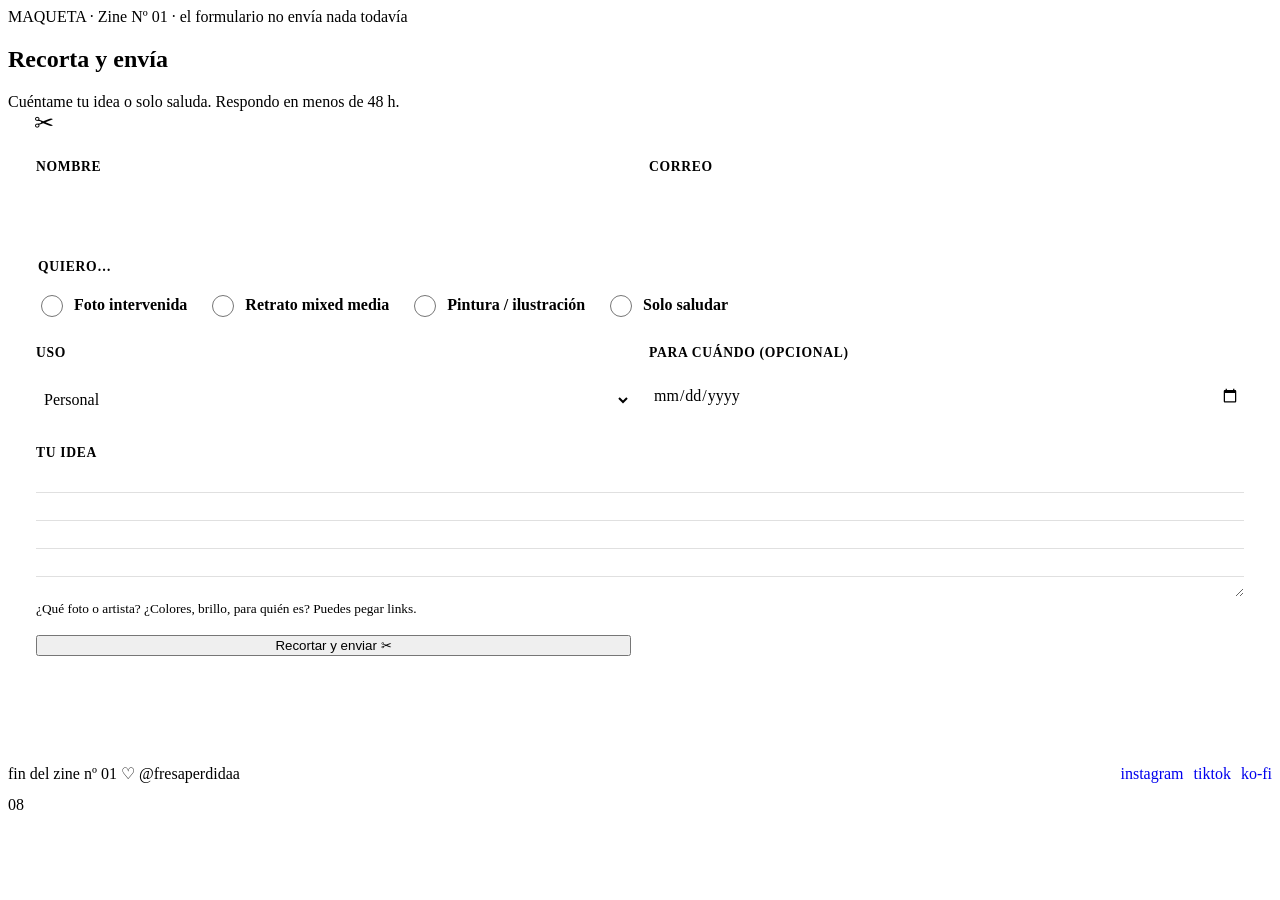
==== mockup/contacto.html @ 178f4131 "feat(mockup): páginas del zine Nº 01 Portada a pantalla completa con video en loop e índice, Mixed m" ====
<!doctype html>
<html lang="es">
<head>
<meta charset="utf-8">
<meta name="viewport" content="width=device-width, initial-scale=1">
<title>Contacto — Glenn</title>
<link rel="preconnect" href="https://fonts.googleapis.com">
<link rel="stylesheet" href="https://fonts.googleapis.com/css2?family=Archivo+Black&family=Courier+Prime:ital,wght@0,400;0,700;1,400&family=Rock+Salt&family=Rubik+Mono+One&display=swap">
<link rel="stylesheet" href="assets/zine.css">
<style>
.coupon { border: 3px dashed var(--ink); padding: 32px 28px 28px; position: relative; background: #fff; transition: rotate .5s var(--pop), translate .5s var(--pop); }
.scissors { position: absolute; top: -20px; left: 18px; background: var(--riso-yellow); padding: 0 8px; font-size: 1.5rem; line-height: 1.4; z-index: 2; }
.coupon.cut .scissors { animation: snip 1s linear forwards; }
@keyframes snip { to { left: calc(100% - 50px); } }
.coupon.done { rotate: -3deg; translate: 0 10px; }
.coupon form { display: grid; grid-template-columns: 1fr 1fr; gap: 18px; }
.field { display: grid; gap: 4px; }
.field.full { grid-column: 1 / -1; }
.field label, legend { font-weight: 700; text-transform: uppercase; font-size: .85rem; letter-spacing: .05em; }
input, select, textarea { font: inherit; min-height: 46px; padding: 8px 4px; border: none; border-bottom: 3px solid var(--ink); background: transparent; color: var(--ink); border-radius: 0; }
textarea { border: 3px solid var(--ink); padding: 10px; line-height: 28px; background-image: repeating-linear-gradient(transparent 0 27px, rgba(0,0,0,.12) 27px 28px); }
input:focus, select:focus, textarea:focus { outline: none; background-color: var(--riso-yellow); }
fieldset { border: none; padding: 0; margin: 0; }
.opts { display: flex; flex-wrap: wrap; gap: 8px 20px; margin-top: 8px; }
.opts label { display: inline-flex; align-items: center; gap: 8px; min-height: 44px; font-weight: 700; cursor: pointer; text-transform: none; letter-spacing: 0; font-size: 1rem; }
.opts input { min-height: auto; width: 22px; height: 22px; accent-color: var(--riso-red); }
.ticket { background: var(--riso-yellow); border: 2px solid var(--ink); padding: 10px 12px; font-size: .9rem; }
.ticket[hidden] { display: none; }
.err { color: var(--riso-red); font-weight: 700; font-size: .9rem; }
.err:empty { display: none; }
[aria-invalid="true"] { border-color: var(--riso-red); }
.received { position: absolute; inset: 0; display: grid; place-items: center; pointer-events: none; }
.received[hidden] { display: none; }
.received .stamp { font-size: clamp(1.4rem, 4vw, 2.4rem); background: rgba(255,255,255,.85); }
.outro { display: flex; justify-content: space-between; align-items: center; gap: 20px; flex-wrap: wrap; margin-top: 48px; border-top: 3px solid var(--ink); padding-top: 20px; }
.outro .links { display: flex; gap: 10px; flex-wrap: wrap; }
.outro a.dymo { text-decoration: none; min-height: 44px; display: inline-flex; align-items: center; }
@media (max-width: 760px) { .coupon form { grid-template-columns: 1fr; } }
</style>
</head>
<body>
<div class="mockbar">MAQUETA · Zine Nº 01 · el formulario no envía nada todavía</div>
<main class="zine">
  <article class="page pink" aria-labelledby="t">
    <div class="head">
      <h1 class="riso-title" id="t" data-t="Recorta y envía">Recorta y envía</h1>
    </div>
    <p class="lead">Cuéntame tu idea o solo saluda. Respondo en menos de 48 h.</p>

    <div class="coupon" id="coupon">
      <span class="scissors" aria-hidden="true">✂</span>
      <form id="quote" novalidate>
        <div class="field full ticket" id="ticket" hidden></div>
        <div class="field"><label for="nombre">Nombre</label><input id="nombre" autocomplete="name" required aria-describedby="nombre-err"><span class="err" id="nombre-err"></span></div>
        <div class="field"><label for="email">Correo</label><input id="email" type="email" autocomplete="email" required aria-describedby="email-err"><span class="err" id="email-err"></span></div>
        <fieldset class="field full"><legend>Quiero…</legend>
          <div class="opts">
            <label><input type="radio" name="tipo" value="foto"> Foto intervenida</label>
            <label><input type="radio" name="tipo" value="retrato"> Retrato mixed media</label>
            <label><input type="radio" name="tipo" value="pintura"> Pintura / ilustración</label>
            <label><input type="radio" name="tipo" value="otro"> Solo saludar</label>
          </div>
        </fieldset>
        <div class="field"><label for="uso">Uso</label><select id="uso"><option>Personal</option><option>Regalo</option><option>Comercial</option></select></div>
        <div class="field"><label for="fecha">Para cuándo (opcional)</label><input id="fecha" type="date"></div>
        <div class="field full"><label for="idea">Tu idea</label><textarea id="idea" rows="4" required aria-describedby="idea-help idea-err"></textarea><small id="idea-help">¿Qué foto o artista? ¿Colores, brillo, para quién es? Puedes pegar links.</small><span class="err" id="idea-err"></span></div>
        <button class="btn" type="submit" id="send">Recortar y enviar ✂</button>
      </form>
      <div class="received" id="received" hidden><span class="stamp">¡recibido! ♡<br>te escribo pronto</span></div>
    </div>
    <p class="sr-only" role="status" id="status"></p>

    <div class="outro">
      <span class="hand">fin del zine nº 01 ♡ @fresaperdidaa</span>
      <div class="links"><a class="dymo" href="#">instagram</a><a class="dymo" href="#">tiktok</a><a class="dymo red" href="#">ko-fi</a></div>
    </div>
    <span class="folio">08</span>
  </article>
</main>
<script src="assets/zine.js"></script>
<script>
const $ = id => document.getElementById(id);

// Si viene desde Encargos, el ticket ya va pegado al cupón
const q = new URLSearchParams(location.search);
if (q.get("ticket")) {
  $("ticket").hidden = false;
  $("ticket").innerHTML = `<b>TU TICKET:</b> ${q.get("ticket").replace(/</g, "&lt;")}`;
}
const tipo = q.get("tipo") && document.querySelector(`[name=tipo][value="${CSS.escape(q.get("tipo"))}"]`);
if (tipo) tipo.checked = true;

const MSG = { nombre: "Escribe tu nombre.", email: "Escribe un correo válido.", idea: "Cuéntame un poco la idea." };
$("quote").onsubmit = e => {
  e.preventDefault();
  let first = null;
  for (const id in MSG) {
    const el = $(id);
    const bad = !el.value.trim() || (el.type === "email" && !el.checkValidity());
    el.setAttribute("aria-invalid", bad);
    $(id + "-err").textContent = bad ? MSG[id] : "";
    if (bad && !first) first = el;
  }
  if (first) return first.focus();
  // Las tijeras recorren el borde, el cupón se suelta y cae el sello
  const reduce = matchMedia("(prefers-reduced-motion: reduce)").matches;
  $("send").disabled = true;
  $("coupon").classList.add("cut");
  setTimeout(() => {
    $("coupon").classList.add("done");
    $("received").hidden = false;
    $("status").textContent = "Cupón enviado. Te escribo pronto.";
  }, reduce ? 0 : 1000);
};
</script>
</body>
</html>
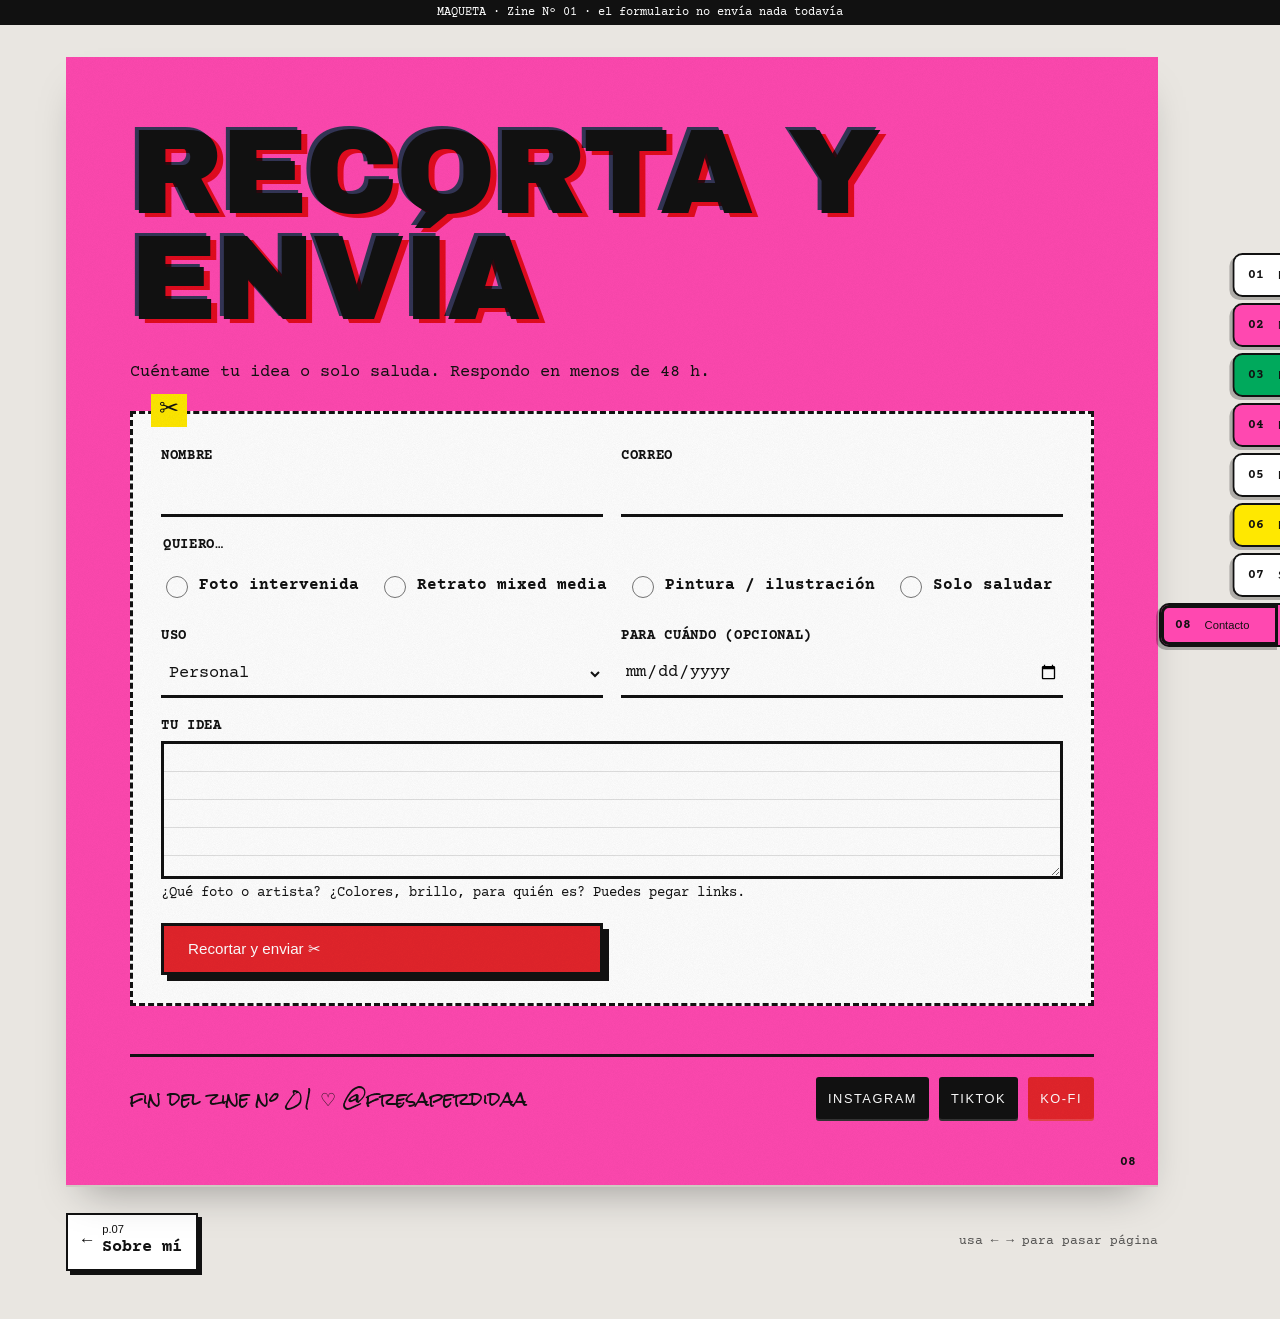
==== commit aa8e78f4: "Merge branch 'feature/pasar-pagina' into develop" ====
--- a/mockup/contacto.html
+++ b/mockup/contacto.html
@@ -7,6 +7,8 @@
 <link rel="preconnect" href="https://fonts.googleapis.com">
 <link rel="stylesheet" href="https://fonts.googleapis.com/css2?family=Archivo+Black&family=Courier+Prime:ital,wght@0,400;0,700;1,400&family=Rock+Salt&family=Rubik+Mono+One&display=swap">
 <link rel="stylesheet" href="assets/zine.css">
+<script src="assets/turn.js"></script>
+<link rel="expect" href="#zine" blocking="render">
 <style>
 .coupon { border: 3px dashed var(--ink); padding: 32px 28px 28px; position: relative; background: #fff; transition: rotate .5s var(--pop), translate .5s var(--pop); }
 .scissors { position: absolute; top: -20px; left: 18px; background: var(--riso-yellow); padding: 0 8px; font-size: 1.5rem; line-height: 1.4; z-index: 2; }
@@ -40,7 +42,7 @@
 </head>
 <body>
 <div class="mockbar">MAQUETA · Zine Nº 01 · el formulario no envía nada todavía</div>
-<main class="zine">
+<main class="zine" id="zine">
   <article class="page pink" aria-labelledby="t">
     <div class="head">
       <h1 class="riso-title" id="t" data-t="Recorta y envía">Recorta y envía</h1>
--- a/mockup/assets/zine.css
+++ b/mockup/assets/zine.css
@@ -0,0 +1,215 @@
+/* Glenn · Zine Nº 01
+   Estética fanzine riso: tintas de risografía (rosa fluorescente, rojo, verde,
+   amarillo) superpuestas con multiply sobre papel de fotocopia blanco.
+   Regla de contraste: el texto siempre va en negro o blanco, nunca en tinta. */
+
+:root {
+  --paper: #FFFFFF;
+  --desk: #E9E6E1;
+  --ink: #111111;
+  --riso-pink: #FF48B0;
+  --riso-red: #E3242B;
+  --riso-green: #00A95C;
+  --riso-yellow: #FFE800;
+  --hand: "Rock Salt", cursive;
+  --type: "Courier Prime", "Courier New", monospace;
+  --stamp: "Rubik Mono One", sans-serif;
+  --block: "Archivo Black", sans-serif;
+  --pop: cubic-bezier(.3, 1.6, .5, 1);
+}
+* { box-sizing: border-box; }
+html { scroll-behavior: smooth; }
+body { margin: 0; background: var(--desk); color: var(--ink); font: 400 17px/1.55 var(--type); overflow-x: hidden; }
+a { color: inherit; }
+button { font: inherit; color: inherit; }
+fieldset { min-width: 0; }   /* por defecto no encoge y desborda en celular */
+:focus-visible { outline: 3px dashed var(--riso-red); outline-offset: 4px; }
+.sr-only { position: absolute; width: 1px; height: 1px; overflow: hidden; clip-path: inset(50%); white-space: nowrap; }
+
+.mockbar { background: var(--ink); color: #fff; text-align: center; padding: 6px 16px; font: 400 .75rem var(--type); }
+
+/* ---------- Pasar página como una revista ----------
+   Navegadores con View Transitions entre documentos (Chrome, Edge, Safari 18.2+):
+   la hoja actual gira sobre su lomo izquierdo (rotateY) y se oscurece, dejando
+   ver debajo la siguiente, que se aclara al quedar descubierta. Hacia atrás, la
+   página anterior vuelve girando encima. Firefox usa el respaldo de zine.js.
+   Solo se animan transform y filter: barato incluso en celulares. */
+@view-transition { navigation: auto; }
+::view-transition-group(sheet) { animation: none; }
+::view-transition-image-pair(sheet) { perspective: 2200px; }
+::view-transition-old(sheet), ::view-transition-new(sheet) {
+  animation-duration: .8s; animation-timing-function: cubic-bezier(.45, .05, .3, 1); animation-fill-mode: both;
+  transform-origin: left center; backface-visibility: hidden; mix-blend-mode: normal; }
+/* Adelante: la hoja de arriba se levanta y se va hacia la izquierda */
+::view-transition-old(sheet) { z-index: 2; animation-name: leaf-turn-away; }
+::view-transition-new(sheet) { z-index: 1; animation-name: leaf-uncover; }
+/* Atrás: la hoja anterior vuelve a caer encima */
+html:active-view-transition-type(back)::view-transition-old(sheet) { z-index: 1; animation-name: leaf-get-covered; }
+html:active-view-transition-type(back)::view-transition-new(sheet) { z-index: 2; animation-name: leaf-turn-back; }
+@keyframes leaf-turn-away {
+  0%   { transform: rotateY(0) skewY(0); filter: brightness(1); }
+  45%  { transform: rotateY(-55deg) skewY(-1.5deg); filter: brightness(.86); }
+  100% { transform: rotateY(-100deg) skewY(0); filter: brightness(.55); } }
+@keyframes leaf-uncover { from { filter: brightness(.72); } to { filter: brightness(1); } }
+@keyframes leaf-turn-back {
+  0%   { transform: rotateY(-100deg); filter: brightness(.55); }
+  55%  { transform: rotateY(-45deg) skewY(-1.5deg); filter: brightness(.86); }
+  100% { transform: rotateY(0) skewY(0); filter: brightness(1); } }
+@keyframes leaf-get-covered { from { filter: brightness(1); } to { filter: brightness(.72); } }
+
+/* Respaldo sin View Transitions: zine.js añade .leaving a la hoja antes de navegar */
+.zine:has(.leaving) { perspective: 2200px; }
+.page.leaving { transform-origin: left center; animation: leaf-lift-left .6s cubic-bezier(.45, .05, .3, 1) forwards; }
+.page.leaving.back { animation-name: leaf-lift-right; transform-origin: right center; }
+@keyframes leaf-lift-left { 45% { transform: rotateY(-50deg) skewY(-1.5deg); filter: brightness(.86); } to { transform: rotateY(-90deg); filter: brightness(.55); } }
+@keyframes leaf-lift-right { 45% { transform: rotateY(50deg) skewY(1.5deg); filter: brightness(.86); } to { transform: rotateY(90deg); filter: brightness(.55); } }
+.page.arriving { animation: leaf-uncover .5s ease-out both; }
+
+/* Esquina doblada: invita a pasar la página (clic o toque) */
+.curl { position: absolute; right: 0; bottom: 0; z-index: 7; width: 64px; height: 64px; display: block;
+  background: linear-gradient(315deg, var(--desk) 0 48%, rgba(0,0,0,.18) 49%, #fdfdfd 51%, #e6e3de 72%, #cfcac2);
+  box-shadow: -4px -4px 8px rgba(0,0,0,.12); border-top-left-radius: 2px;
+  transition: width .35s var(--pop), height .35s var(--pop); }
+.curl:hover, .curl:focus-visible { width: 110px; height: 110px; }
+.curl span { position: absolute; right: 64%; bottom: 64%; translate: 50% 50%; font: 400 .6rem var(--stamp); white-space: nowrap; opacity: 0; transition: opacity .2s; }
+.curl:hover span, .curl:focus-visible span { opacity: 1; }
+.page:has(.curl) .folio { right: 76px; }
+@media (hover: none) { .curl { width: 52px; height: 52px; } }
+
+.zine > .page { view-transition-name: sheet; }
+.tabs { view-transition-name: tabs; }
+
+/* ---------- Hueco para gráficos (trama de puntos riso) ---------- */
+.asset {
+  position: relative; display: grid; place-items: center; text-align: center; padding: 10px;
+  background: radial-gradient(circle, rgba(255,72,176,.55) 1.6px, transparent 1.8px) 0 0 / 9px 9px, #fff;
+  border: 2px solid var(--ink); font: 700 .72rem/1.3 var(--type); text-transform: uppercase; overflow-wrap: anywhere; min-width: 0;
+}
+.asset::before { content: "[ " attr(data-asset) " ]"; background: #fff; padding: 2px 6px; }
+
+/* ---------- Página ---------- */
+.zine { max-width: 1180px; margin: 0 auto; padding: 32px 72px 48px 16px; }
+.page {
+  position: relative; background: var(--paper); padding: clamp(24px, 5vw, 64px); min-height: 78svh;
+  box-shadow: 0 2px 0 #CFCAC2, 0 22px 40px -18px rgba(0,0,0,.35); isolation: isolate; overflow: hidden;
+}
+.page::after {
+  content: ""; position: absolute; inset: 0; pointer-events: none; z-index: 5; opacity: .1; mix-blend-mode: multiply;
+  background-image: url("data:image/svg+xml,%3Csvg xmlns='http://www.w3.org/2000/svg' width='200' height='200'%3E%3Cfilter id='n'%3E%3CfeTurbulence type='fractalNoise' baseFrequency='1.2' numOctaves='2'/%3E%3CfeColorMatrix values='0 0 0 0 0 0 0 0 0 0 0 0 0 0 0 0 0 0 .5 0'/%3E%3C/filter%3E%3Crect width='100%25' height='100%25' filter='url(%23n)'/%3E%3C/svg%3E");
+}
+.page.pink { background: var(--riso-pink); }
+.page.green { background: var(--riso-green); }
+.page.yellow { background: var(--riso-yellow); }
+.page.dark { background: var(--ink); color: #fff; }
+.folio { position: absolute; bottom: 16px; right: 22px; font: 700 .8rem var(--type); z-index: 6; }
+.head { display: flex; justify-content: space-between; align-items: end; gap: 16px; flex-wrap: wrap; margin-bottom: 28px; }
+.lead { max-width: 60ch; margin: 0 0 24px; }
+@media (max-width: 760px) { .zine { padding: 16px 12px 120px; } }
+
+/* ---------- Piezas gráficas reutilizables ---------- */
+.tape { position: absolute; width: 110px; height: 30px; background: rgba(255,232,0,.75); z-index: 4; pointer-events: none;
+  clip-path: polygon(3% 0, 97% 4%, 100% 50%, 96% 100%, 2% 96%, 0 50%); mix-blend-mode: multiply; }
+.tape.pink { background: rgba(255,72,176,.7); }
+.dymo { display: inline-block; background: var(--ink); color: #fff; font: 400 .8rem/1 var(--stamp); letter-spacing: .12em;
+  padding: 8px 12px; border-radius: 3px; text-transform: uppercase; box-shadow: inset 0 -2px 0 rgba(255,255,255,.15); border: 0; }
+.dymo.red { background: var(--riso-red); }
+button.dymo { cursor: pointer; min-height: 44px; transition: translate .15s, background .15s; }
+button.dymo:hover { translate: 0 -2px; }
+button.dymo[aria-pressed="true"] { background: var(--riso-red); }
+.stamp { display: inline-block; font: 400 1rem var(--stamp); color: var(--riso-red); border: 4px double var(--riso-red);
+  padding: 8px 14px; text-transform: uppercase; rotate: -8deg; mix-blend-mode: multiply; background: transparent; }
+.stamp.drop { opacity: 0; scale: 1.8; transition: opacity .2s, scale .35s var(--pop); }
+.stamp.drop.in { opacity: 1; scale: 1; }
+.hand { font: 400 1.1rem/1.5 var(--hand); }
+.torn { -webkit-mask: conic-gradient(from -45deg at bottom, #0000, #000 1deg 89deg, #0000 90deg) 50% / 22px 100%;
+        mask: conic-gradient(from -45deg at bottom, #0000, #000 1deg 89deg, #0000 90deg) 50% / 22px 100%; padding-bottom: 44px; }
+
+/* Título con desregistro riso */
+.riso-title { position: relative; font: 400 clamp(2rem, 10vw, 7.5rem)/.88 var(--block); overflow-wrap: break-word; text-transform: uppercase; margin: 0; letter-spacing: -.02em; }
+.riso-title::before, .riso-title::after { content: attr(data-t); position: absolute; inset: 0; mix-blend-mode: multiply; z-index: -1; }
+.riso-title::before { color: var(--riso-pink); translate: 6px 4px; }
+.riso-title::after { color: var(--riso-green); translate: -4px -3px; opacity: .8; }
+.pink .riso-title::before { color: var(--riso-red); }
+.dark .riso-title::before, .dark .riso-title::after { mix-blend-mode: screen; }
+
+.btn { display: inline-flex; align-items: center; gap: 10px; min-height: 52px; padding: 0 24px; border: 3px solid var(--ink); background: var(--riso-red);
+  color: #fff; font: 400 .95rem var(--stamp); cursor: pointer; text-decoration: none; box-shadow: 6px 6px 0 var(--ink); transition: translate .15s, box-shadow .15s; }
+.btn:hover { translate: -2px -2px; box-shadow: 8px 8px 0 var(--ink); }
+.btn:active { translate: 4px 4px; box-shadow: 2px 2px 0 var(--ink); }
+.btn.white { background: #fff; color: var(--ink); }
+
+/* ---------- Pestañas laterales (navegación entre páginas) ---------- */
+.tabs { position: fixed; right: 0; top: 50%; translate: 0 -50%; z-index: 30; display: flex; flex-direction: column; gap: 6px; }
+.tabs a {
+  display: flex; align-items: center; gap: 8px; min-height: 44px; padding: 8px 12px 8px 14px; text-decoration: none;
+  font: 400 .7rem var(--stamp); border: 2px solid var(--ink); border-right: 0; border-radius: 10px 0 0 10px;
+  background: var(--c, #fff); translate: calc(100% - 48px) 0; transition: translate .3s var(--pop);
+  box-shadow: -3px 3px 0 rgba(0,0,0,.25); white-space: nowrap;
+}
+.tabs a b { font: 700 .8rem var(--type); min-width: 22px; }
+.tabs a:hover, .tabs a:focus-visible, .tabs a[aria-current="page"] { translate: 0 0; }
+.tabs a[aria-current="page"] { outline: 3px solid var(--ink); outline-offset: -5px; }
+@media (max-width: 760px) {
+  .tabs { top: auto; bottom: 0; left: 0; right: 0; translate: 0; flex-direction: row; gap: 4px; overflow-x: auto; padding: 8px 8px 0;
+    background: linear-gradient(transparent, rgba(233,230,225,.95) 30%); scrollbar-width: none; }
+  .tabs a { translate: 0 12px; border: 2px solid var(--ink); border-bottom: 0; border-radius: 10px 10px 0 0; padding-bottom: 20px; }
+  .tabs a[aria-current="page"], .tabs a:hover { translate: 0 0; }
+}
+
+/* ---------- Pie con pasar página ---------- */
+.pager { display: flex; justify-content: space-between; align-items: center; gap: 12px; margin-top: 28px; flex-wrap: wrap; }
+.pager a { display: inline-flex; align-items: center; gap: 10px; min-height: 48px; padding: 8px 14px; text-decoration: none; background: #fff;
+  border: 2px solid var(--ink); font-weight: 700; box-shadow: 4px 4px 0 var(--ink); transition: translate .15s, box-shadow .15s; }
+.pager a:hover { translate: -2px -2px; box-shadow: 6px 6px 0 var(--ink); }
+.pager a small { display: block; font: 400 .7rem var(--stamp); }
+.pager .kbd { font-size: .8rem; opacity: .7; }
+.pager .next { margin-left: auto; text-align: right; }
+
+/* ---------- Lightbox de obra ---------- */
+.obra-dlg { border: 0; padding: 0; background: transparent; max-width: min(980px, 94vw); width: 100%; overflow: visible; }
+.obra-dlg::backdrop { background: rgba(17,17,17,.75); }
+.obra-card { position: relative; display: grid; grid-template-columns: 1.3fr 1fr; background: #fff; border: 3px solid var(--ink); box-shadow: 10px 12px 0 var(--riso-pink); rotate: -1deg; }
+.obra-dlg[open] .obra-card { animation: slap .35s var(--pop); }
+@keyframes slap { from { scale: 1.15; rotate: 4deg; opacity: 0; } }
+.obra-card .asset { min-height: 460px; border: 0; border-right: 3px solid var(--ink); }
+.obra-card .info { padding: 28px 24px; display: flex; flex-direction: column; gap: 12px; }
+.obra-card h2 { font: 400 1.6rem/1.1 var(--block); text-transform: uppercase; margin: 0; }
+.obra-card dl { display: grid; grid-template-columns: auto 1fr; gap: 4px 14px; margin: 0; }
+.obra-card dt { font-weight: 700; text-transform: uppercase; font-size: .8rem; }
+.obra-card dd { margin: 0; }
+.obra-card .tape { top: -14px; left: 40%; }
+.obra-nav { display: flex; gap: 8px; margin-top: auto; flex-wrap: wrap; }
+.icon-btn { width: 48px; height: 48px; display: grid; place-items: center; border: 2px solid var(--ink); background: #fff; cursor: pointer; }
+.icon-btn:hover { background: var(--riso-yellow); }
+.obra-close { position: absolute; top: -18px; right: -18px; z-index: 5; border-radius: 50%; background: var(--riso-yellow); }
+@media (max-width: 720px) { .obra-card { grid-template-columns: 1fr; } .obra-card .asset { min-height: 280px; border-right: 0; border-bottom: 3px solid var(--ink); } .obra-close { right: 4px; } }
+
+@media (prefers-reduced-motion: reduce) {
+  *, *::before, *::after { transition: none !important; animation: none !important; scroll-behavior: auto !important; }
+  ::view-transition-group(*), ::view-transition-old(*), ::view-transition-new(*) { animation: none !important; }
+  .page.leaving, .page.arriving { animation: none !important; }
+  .stamp.drop { opacity: 1; scale: 1; }
+}
+
+/* ---------- Su sello: estrellas amarillas, glitter y pedrería ---------- */
+.star { position: absolute; width: var(--s, 60px); aspect-ratio: 1; background: var(--riso-yellow); z-index: 3; pointer-events: none;
+  clip-path: polygon(50% 0, 61% 35%, 98% 35%, 68% 57%, 79% 91%, 50% 70%, 21% 91%, 32% 57%, 2% 35%, 39% 35%);
+  rotate: var(--r, 0deg); filter: drop-shadow(2px 3px 0 var(--ink)); animation: twinkle 3s ease-in-out infinite; animation-delay: var(--d, 0s); }
+.star.pink { background: var(--riso-pink); }
+@media (max-width: 760px) { .star { width: min(var(--s, 60px), 30px); } }
+@keyframes twinkle { 50% { scale: 1.15; rotate: calc(var(--r, 0deg) + 12deg); } }
+/* Glitter: capas de puntos de colores que titilan */
+.glitter, .page .glitter {
+  background:
+    radial-gradient(circle, #fff 0 1px, transparent 1.5px) 0 0 / 11px 13px,
+    radial-gradient(circle, var(--riso-yellow) 0 1.2px, transparent 1.8px) 4px 6px / 17px 15px,
+    radial-gradient(circle, #ff9ad5 0 1.4px, transparent 2px) 9px 2px / 13px 19px,
+    linear-gradient(135deg, #ff2e97, #ff6fbf 40%, #e3242b);
+  animation: shimmer 2.4s linear infinite;
+}
+@keyframes shimmer { to { background-position: 11px 13px, -13px 21px, 22px 21px, 0 0; } }
+/* Borde de pedrería */
+.gems { padding: 12px; background: radial-gradient(circle, #fff 0 1.5px, #ff48b0 2.5px 4.5px, #9b0050 5px, transparent 6px) 0 0 / 15px 15px, var(--riso-yellow); }
+/* Rastro de estrellitas del cursor */
+.spark { position: fixed; z-index: 300; pointer-events: none; font-size: 14px; translate: -50% -50%; animation: spark .8s ease-out forwards; }
+@keyframes spark { to { opacity: 0; transform: translateY(18px) scale(.4) rotate(90deg); } }
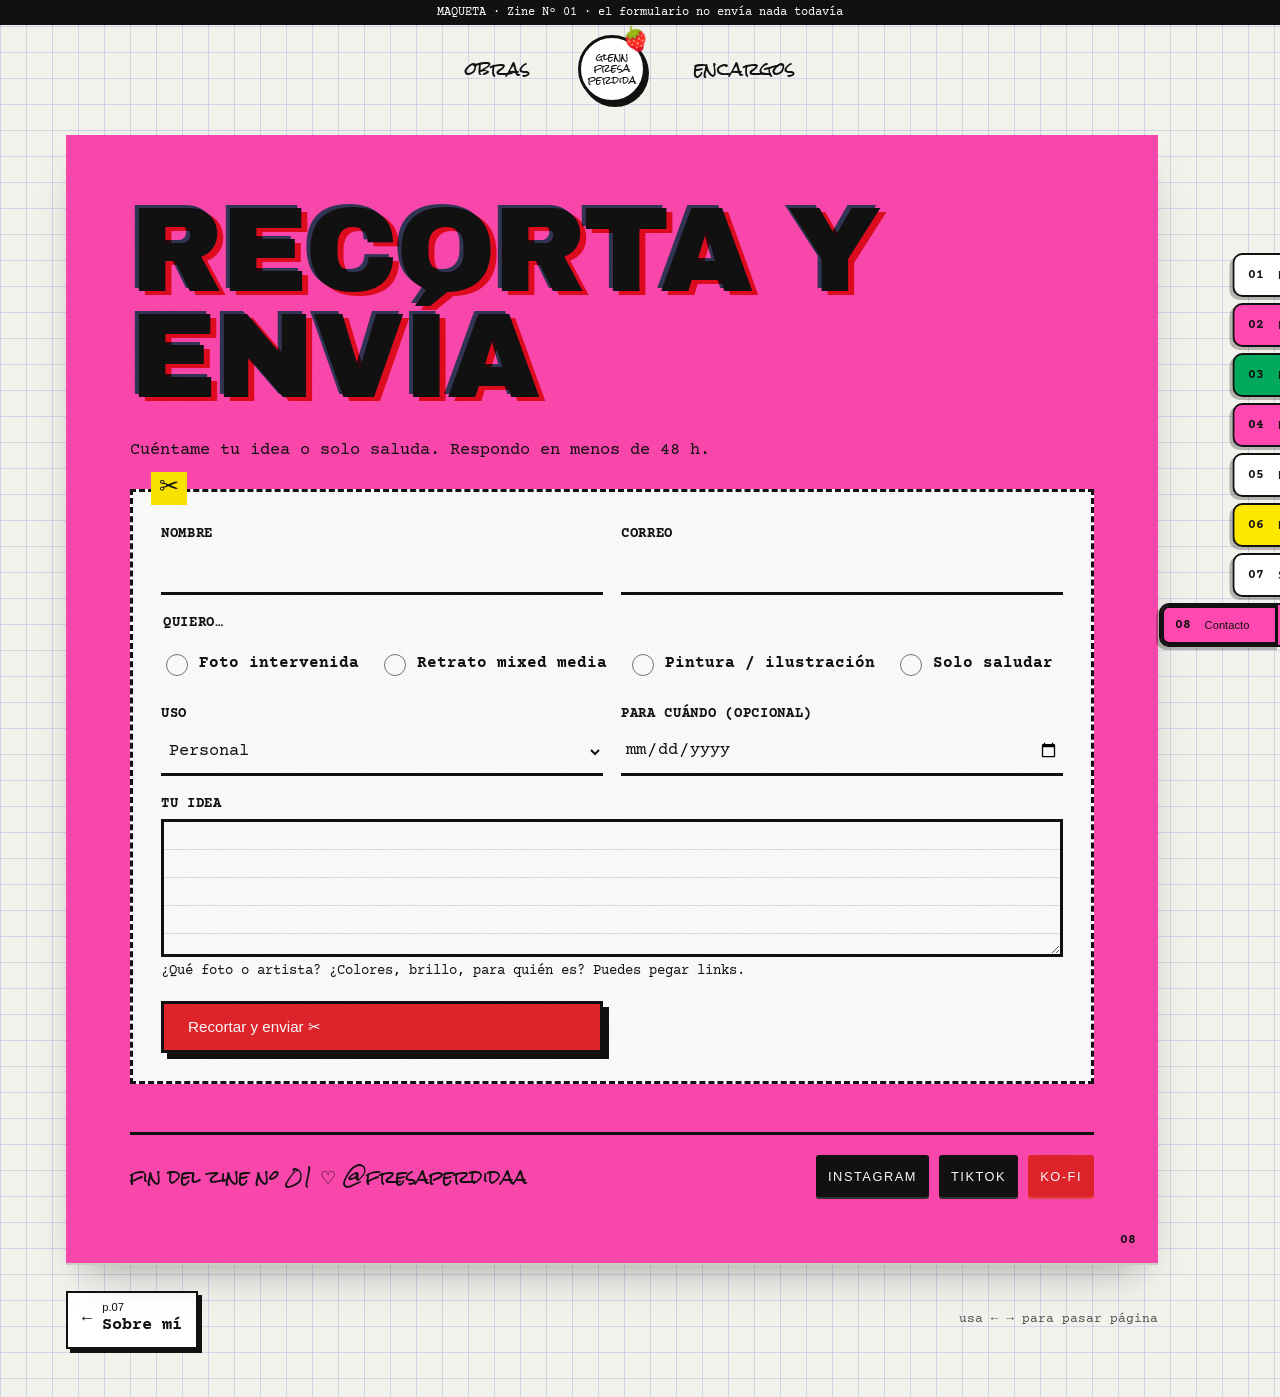
==== commit e9bc3455: "Merge branch 'feature/referencias-visuales' into develop" ====
--- a/mockup/contacto.html
+++ b/mockup/contacto.html
@@ -42,6 +42,11 @@
 </head>
 <body>
 <div class="mockbar">MAQUETA · Zine Nº 01 · el formulario no envía nada todavía</div>
+<header class="masthead">
+  <a href="mixed-media.html">obras</a>
+  <a class="badge" href="index.html" aria-label="Glenn, volver a la portada">glenn<br>fresa<br>perdida</a>
+  <a href="encargos.html">encargos</a>
+</header>
 <main class="zine" id="zine">
   <article class="page pink" aria-labelledby="t">
     <div class="head">
--- a/mockup/assets/zine.css
+++ b/mockup/assets/zine.css
@@ -5,7 +5,7 @@
 
 :root {
   --paper: #FFFFFF;
-  --desk: #E9E6E1;
+  --desk: #F3F1EC;
   --ink: #111111;
   --riso-pink: #FF48B0;
   --riso-red: #E3242B;
@@ -19,7 +19,12 @@
 }
 * { box-sizing: border-box; }
 html { scroll-behavior: smooth; }
-body { margin: 0; background: var(--desk); color: var(--ink); font: 400 17px/1.55 var(--type); overflow-x: hidden; }
+/* El escritorio es una hoja de cuaderno cuadriculada (ref. theyellowdiary) */
+body { margin: 0; color: var(--ink); font: 400 17px/1.55 var(--type); overflow-x: hidden;
+  background:
+    linear-gradient(rgba(64, 104, 196, .2) 1px, transparent 1px) 0 0 / 26px 26px,
+    linear-gradient(90deg, rgba(64, 104, 196, .2) 1px, transparent 1px) 0 0 / 26px 26px,
+    var(--desk); }
 a { color: inherit; }
 button { font: inherit; color: inherit; }
 fieldset { min-width: 0; }   /* por defecto no encoge y desborda en celular */
@@ -213,3 +218,51 @@
 /* Rastro de estrellitas del cursor */
 .spark { position: fixed; z-index: 300; pointer-events: none; font-size: 14px; translate: -50% -50%; animation: spark .8s ease-out forwards; }
 @keyframes spark { to { opacity: 0; transform: translateY(18px) scale(.4) rotate(90deg); } }
+
+/* ---------- Cabecera: sello dibujado al centro (ref. theyellowdiary) ---------- */
+.masthead { view-transition-name: masthead; display: grid; grid-template-columns: 1fr auto 1fr; align-items: center; gap: clamp(16px, 4vw, 48px);
+  max-width: 1180px; margin: 0 auto; padding: 10px 72px 0 16px; }
+.masthead a { text-decoration: none; font: 400 clamp(.95rem, 1.6vw, 1.15rem) var(--hand); min-height: 44px; display: inline-flex; align-items: center; }
+.masthead a:first-child { justify-self: end; }
+.masthead a:last-child { justify-self: start; }
+.masthead a:not(.badge):hover { color: var(--riso-red); text-decoration: underline wavy 2px; text-underline-offset: 6px; }
+.badge { width: 68px; height: 68px; border-radius: 50%; border: 3px solid var(--ink); background: #fff; justify-content: center; text-align: center;
+  font: 400 .62rem/1.15 var(--hand) !important; box-shadow: 3px 4px 0 var(--ink); transition: rotate .4s var(--pop); position: relative; }
+.badge::before { content: "🍓"; position: absolute; top: -12px; right: -6px; font-size: 1.3rem; rotate: 18deg; }
+.badge:hover { rotate: -12deg; }
+@media (max-width: 760px) { .masthead { padding: 8px 12px 0; } .badge { width: 56px; height: 56px; } }
+
+/* ---------- Objetos reales recortados (PNG sin fondo) con sombra de verdad ---------- */
+.obj { position: absolute; z-index: 8; filter: drop-shadow(6px 12px 10px rgba(0,0,0,.32)) drop-shadow(1px 2px 1px rgba(0,0,0,.2)); rotate: var(--r, 0deg); }
+.obj.asset { border: 2px dashed rgba(17,17,17,.55); border-radius: 22px; background: rgba(255,255,255,.75); font-size: .62rem; }
+.obj[data-drag] { cursor: grab; transition: scale .25s var(--pop), filter .25s; }
+.obj[data-drag]:hover { scale: 1.04; filter: drop-shadow(10px 20px 14px rgba(0,0,0,.3)) drop-shadow(1px 2px 1px rgba(0,0,0,.2)); }
+.obj[data-drag]:active { cursor: grabbing; scale: 1.08; }
+.drag-hint { font: 700 .72rem var(--type); text-transform: uppercase; letter-spacing: .08em; display: inline-flex; gap: 6px; align-items: center; opacity: .7; }
+
+/* ---------- Papel kraft rasgado que deja ver una hoja blanca (ref. theyellowdiary) ---------- */
+.kraft { position: relative; padding: clamp(28px, 5vw, 56px) clamp(16px, 4vw, 48px); border-radius: 6px;
+  background:
+    radial-gradient(circle at 20% 30%, rgba(255,255,255,.08) 0 2px, transparent 3px) 0 0 / 23px 19px,
+    radial-gradient(circle at 70% 60%, rgba(0,0,0,.07) 0 1.5px, transparent 2.5px) 0 0 / 17px 21px,
+    linear-gradient(160deg, #C9A57A, #B88F62 60%, #A87F55);
+  box-shadow: inset 0 0 40px rgba(0,0,0,.18); }
+.kraft .hole { position: relative; background: #fff; padding: clamp(32px, 5vw, 56px) clamp(20px, 5vw, 64px);
+  clip-path: polygon(0% 6%, 4% 2%, 9% 5%, 15% 0%, 22% 4%, 30% 1%, 37% 5%, 45% 1%, 53% 4%, 61% 0%, 68% 4%, 76% 1%, 84% 5%, 91% 1%, 96% 4%, 100% 2%,
+    98% 22%, 100% 41%, 97% 60%, 100% 79%, 98% 96%, 92% 99%, 85% 95%, 77% 100%, 69% 96%, 60% 100%, 52% 95%, 43% 99%, 35% 96%, 27% 100%, 19% 95%, 11% 99%, 4% 96%, 0% 100%,
+    2% 80%, 0% 60%, 3% 40%, 0% 22%); }
+.kraft .curl-edge { position: absolute; left: clamp(4px, 2vw, 24px); top: 10%; bottom: 10%; width: clamp(28px, 5vw, 56px); border-radius: 30px; z-index: 2;
+  background: linear-gradient(90deg, #8E6A43, #D9B88E 35%, #C29B6E 60%, #7E5C38); box-shadow: 8px 0 14px rgba(0,0,0,.35); }
+
+/* ---------- Pastillas de habilidades alrededor de un objeto (ref. theyellowdiary) ---------- */
+.pills { position: relative; display: grid; place-items: center; min-height: 380px; margin-top: 24px; }
+.pills .center { width: clamp(150px, 22vw, 220px); aspect-ratio: 1; position: relative; }
+.pill { position: absolute; padding: 10px 18px; border-radius: 999px; background: #C7D4F7; border: 2px solid var(--ink); font-weight: 700;
+  rotate: var(--r, 0deg); box-shadow: 3px 4px 0 var(--ink); white-space: nowrap; transition: rotate .3s var(--pop), translate .3s var(--pop); }
+.pill:nth-child(3n) { background: var(--riso-pink); } .pill:nth-child(3n+1) { background: var(--riso-yellow); }
+.pill:hover { rotate: 0deg; translate: 0 -4px; }
+@media (max-width: 760px) {
+  .pills { display: flex; flex-wrap: wrap; justify-content: center; gap: 10px; min-height: 0; }
+  .pills .center { width: 160px; margin: 0 auto 8px; flex-basis: 100%; max-width: 160px; }
+  .pill { position: static; }
+}
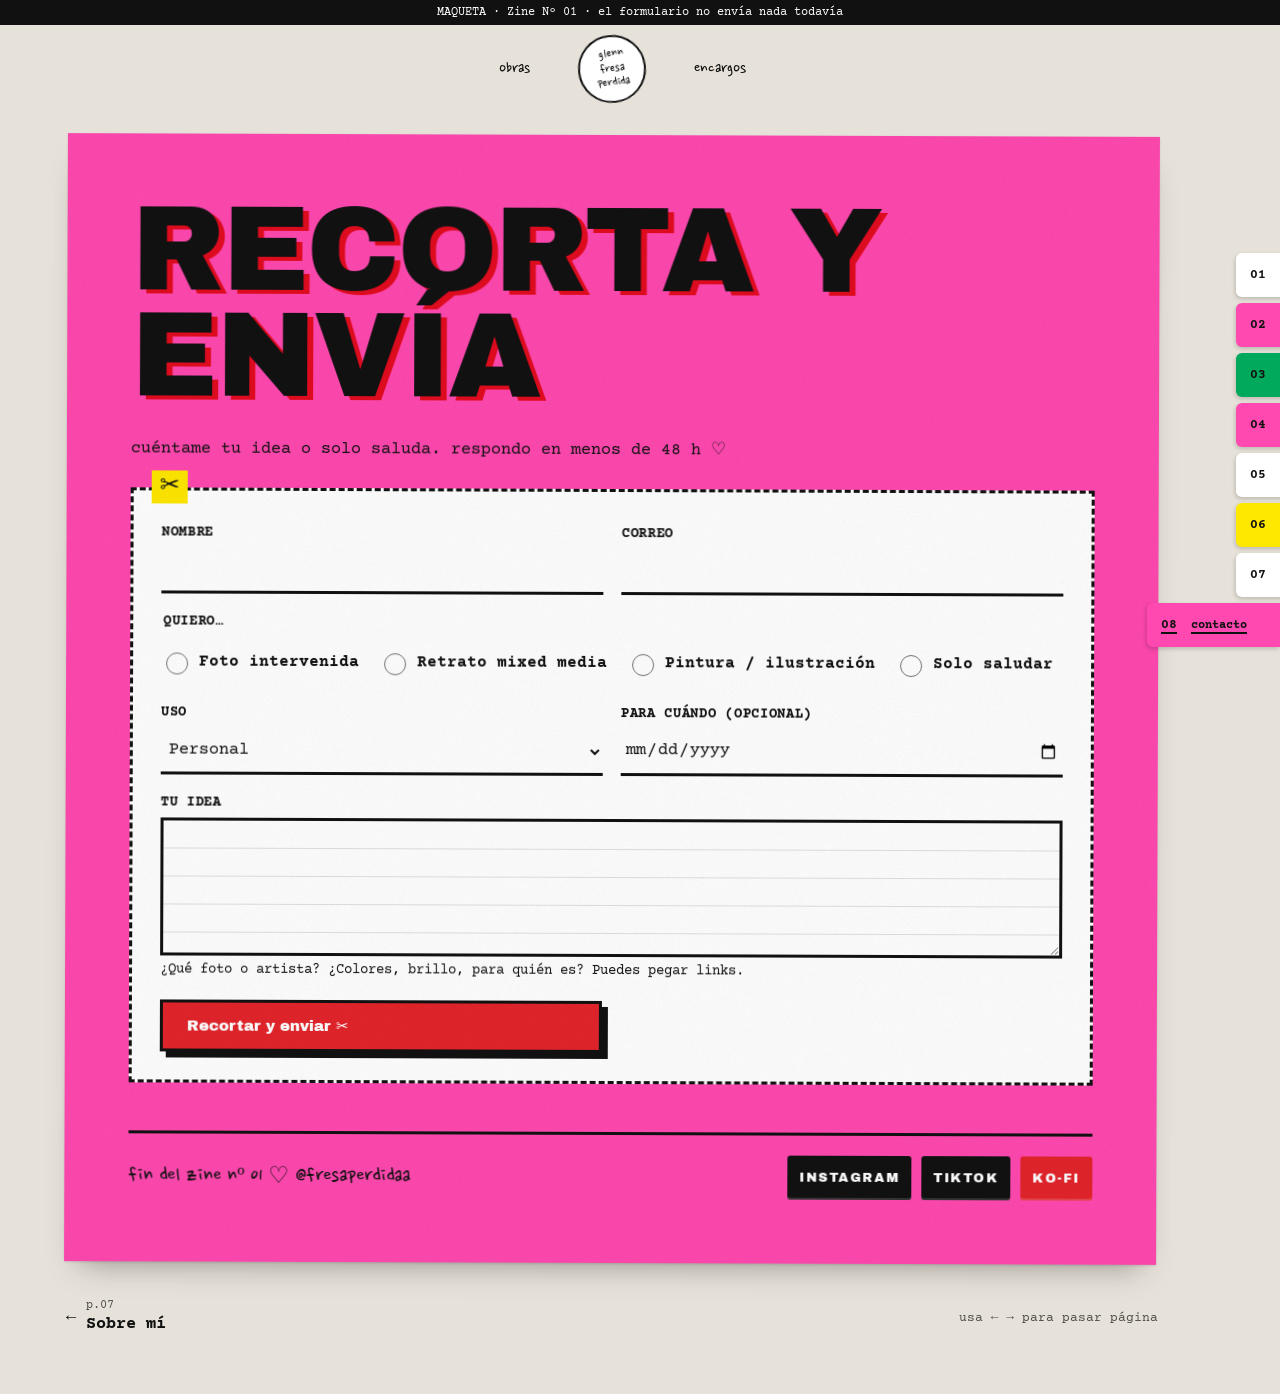
==== commit 065f5a5e: "fix(mockup): corregir el aspecto que delataba a la IA - Sombra dura solo en botones; papel, fotos y " ====
--- a/mockup/contacto.html
+++ b/mockup/contacto.html
@@ -5,7 +5,7 @@
 <meta name="viewport" content="width=device-width, initial-scale=1">
 <title>Contacto — Glenn</title>
 <link rel="preconnect" href="https://fonts.googleapis.com">
-<link rel="stylesheet" href="https://fonts.googleapis.com/css2?family=Archivo+Black&family=Courier+Prime:ital,wght@0,400;0,700;1,400&family=Rock+Salt&family=Rubik+Mono+One&display=swap">
+<link rel="stylesheet" href="https://fonts.googleapis.com/css2?family=Archivo+Black&family=Courier+Prime:ital,wght@0,400;0,700;1,400&family=Nanum+Pen+Script&display=swap">
 <link rel="stylesheet" href="assets/zine.css">
 <script src="assets/turn.js"></script>
 <link rel="expect" href="#zine" blocking="render">
@@ -24,9 +24,9 @@
 input:focus, select:focus, textarea:focus { outline: none; background-color: var(--riso-yellow); }
 fieldset { border: none; padding: 0; margin: 0; }
 .opts { display: flex; flex-wrap: wrap; gap: 8px 20px; margin-top: 8px; }
-.opts label { display: inline-flex; align-items: center; gap: 8px; min-height: 44px; font-weight: 700; cursor: pointer; text-transform: none; letter-spacing: 0; font-size: 1rem; }
+.opts label { display: inline-flex; align-items: center; gap: 8px; min-height: 44px; font-weight: 700; cursor: var(--cursor-hand); text-transform: none; letter-spacing: 0; font-size: 1rem; }
 .opts input { min-height: auto; width: 22px; height: 22px; accent-color: var(--riso-red); }
-.ticket { background: var(--riso-yellow); border: 2px solid var(--ink); padding: 10px 12px; font-size: .9rem; }
+.ticket { background: var(--riso-yellow); padding: 10px 12px; font-size: .9rem; }
 .ticket[hidden] { display: none; }
 .err { color: var(--riso-red); font-weight: 700; font-size: .9rem; }
 .err:empty { display: none; }
@@ -48,11 +48,11 @@
   <a href="encargos.html">encargos</a>
 </header>
 <main class="zine" id="zine">
-  <article class="page pink" aria-labelledby="t">
+  <article style="--sheet-tilt:.2deg" class="page pink" aria-labelledby="t">
     <div class="head">
       <h1 class="riso-title" id="t" data-t="Recorta y envía">Recorta y envía</h1>
     </div>
-    <p class="lead">Cuéntame tu idea o solo saluda. Respondo en menos de 48 h.</p>
+    <p class="lead">cuéntame tu idea o solo saluda. respondo en menos de 48 h ♡</p>
 
     <div class="coupon" id="coupon">
       <span class="scissors" aria-hidden="true">✂</span>
--- a/mockup/assets/zine.css
+++ b/mockup/assets/zine.css
@@ -5,26 +5,26 @@
 
 :root {
   --paper: #FFFFFF;
-  --desk: #F3F1EC;
+  --desk: #E7E2D9;
   --ink: #111111;
   --riso-pink: #FF48B0;
   --riso-red: #E3242B;
   --riso-green: #00A95C;
   --riso-yellow: #FFE800;
-  --hand: "Rock Salt", cursive;
+  --hand: "Nanum Pen Script", cursive;   /* provisional: irá su letra (Calligraphr) */
   --type: "Courier Prime", "Courier New", monospace;
-  --stamp: "Rubik Mono One", sans-serif;
+  --stamp: "Archivo Black", sans-serif;
   --block: "Archivo Black", sans-serif;
   --pop: cubic-bezier(.3, 1.6, .5, 1);
-}
+  /* Cursor fresa: la punta es la punta del cursor (3,3); con brillo sobre lo que se puede tocar */
+  --cursor: url("data:image/svg+xml,%3Csvg xmlns='http://www.w3.org/2000/svg' width='32' height='32' viewBox='0 0 32 32'%3E %3Cpath d='M3 3C10 2.5 21 6 26 12.5c4 5.5 1.5 14-5.5 15-7 1.2-14.5-3.5-16.5-11C2.8 11 2.7 6.5 3 3z' fill='%23E3242B' stroke='%23111' stroke-width='1.6' stroke-linejoin='round'/%3E %3Cg fill='%23FFE800' stroke='%23111' stroke-width='.5'%3E%3Cellipse cx='9' cy='8.5' rx='.9' ry='1.3' transform='rotate%28-40 9 8.5%29'/%3E%3Cellipse cx='15' cy='9' rx='.9' ry='1.3' transform='rotate%28-40 15 9%29'/%3E%3Cellipse cx='9.5' cy='15' rx='.9' ry='1.3' transform='rotate%28-40 9.5 15%29'/%3E%3Cellipse cx='16' cy='15.5' rx='.9' ry='1.3' transform='rotate%28-40 16 15.5%29'/%3E%3Cellipse cx='21' cy='14' rx='.9' ry='1.3' transform='rotate%28-40 21 14%29'/%3E%3Cellipse cx='13' cy='21' rx='.9' ry='1.3' transform='rotate%28-40 13 21%29'/%3E%3Cellipse cx='19' cy='21.5' rx='.9' ry='1.3' transform='rotate%28-40 19 21.5%29'/%3E%3C/g%3E %3Cpath d='M27.5 23.5l3.5-.5-2.6 2.6 2.4 2.8-3.5-.6-.8 3.4-1.6-3.2-3.3 1.2 1.9-3-3.1-1.6 3.5-.4z' fill='%2300A95C' stroke='%23111' stroke-width='1' stroke-linejoin='round'/%3E %3C/svg%3E") 3 3, auto;
+  --cursor-hand: url("data:image/svg+xml,%3Csvg xmlns='http://www.w3.org/2000/svg' width='32' height='32' viewBox='0 0 32 32'%3E %3Cpath d='M3 3C10 2.5 21 6 26 12.5c4 5.5 1.5 14-5.5 15-7 1.2-14.5-3.5-16.5-11C2.8 11 2.7 6.5 3 3z' fill='%23FF2E63' stroke='%23111' stroke-width='1.6' stroke-linejoin='round'/%3E %3Cg fill='%23FFE800' stroke='%23111' stroke-width='.5'%3E%3Cellipse cx='9' cy='8.5' rx='.9' ry='1.3' transform='rotate%28-40 9 8.5%29'/%3E%3Cellipse cx='15' cy='9' rx='.9' ry='1.3' transform='rotate%28-40 15 9%29'/%3E%3Cellipse cx='9.5' cy='15' rx='.9' ry='1.3' transform='rotate%28-40 9.5 15%29'/%3E%3Cellipse cx='16' cy='15.5' rx='.9' ry='1.3' transform='rotate%28-40 16 15.5%29'/%3E%3Cellipse cx='21' cy='14' rx='.9' ry='1.3' transform='rotate%28-40 21 14%29'/%3E%3Cellipse cx='13' cy='21' rx='.9' ry='1.3' transform='rotate%28-40 13 21%29'/%3E%3Cellipse cx='19' cy='21.5' rx='.9' ry='1.3' transform='rotate%28-40 19 21.5%29'/%3E%3C/g%3E %3Cpath d='M27.5 23.5l3.5-.5-2.6 2.6 2.4 2.8-3.5-.6-.8 3.4-1.6-3.2-3.3 1.2 1.9-3-3.1-1.6 3.5-.4z' fill='%2300A95C' stroke='%23111' stroke-width='1' stroke-linejoin='round'/%3E %3Cpath d='M27 3l1 2.2 2.2 1-2.2 1L27 9.4l-1-2.2-2.2-1 2.2-1z' fill='%23FFE800' stroke='%23111' stroke-width='.8'/%3E%3C/svg%3E") 3 3, pointer;
+}
+html { cursor: var(--cursor); }
+a, button, summary, select, label:has(input), [role="button"], input[type="radio"], input[type="checkbox"], input[type="range"] { cursor: var(--cursor-hand); }
 * { box-sizing: border-box; }
 html { scroll-behavior: smooth; }
-/* El escritorio es una hoja de cuaderno cuadriculada (ref. theyellowdiary) */
-body { margin: 0; color: var(--ink); font: 400 17px/1.55 var(--type); overflow-x: hidden;
-  background:
-    linear-gradient(rgba(64, 104, 196, .2) 1px, transparent 1px) 0 0 / 26px 26px,
-    linear-gradient(90deg, rgba(64, 104, 196, .2) 1px, transparent 1px) 0 0 / 26px 26px,
-    var(--desk); }
+body { margin: 0; color: var(--ink); font: 400 17px/1.55 var(--type); overflow-x: hidden; background: var(--desk); }
 a { color: inherit; }
 button { font: inherit; color: inherit; }
 fieldset { min-width: 0; }   /* por defecto no encoge y desborda en celular */
@@ -87,8 +87,8 @@
 /* ---------- Hueco para gráficos (trama de puntos riso) ---------- */
 .asset {
   position: relative; display: grid; place-items: center; text-align: center; padding: 10px;
-  background: radial-gradient(circle, rgba(255,72,176,.55) 1.6px, transparent 1.8px) 0 0 / 9px 9px, #fff;
-  border: 2px solid var(--ink); font: 700 .72rem/1.3 var(--type); text-transform: uppercase; overflow-wrap: anywhere; min-width: 0;
+  background: radial-gradient(circle, rgba(17,17,17,.18) 1.2px, transparent 1.6px) 0 0 / 7px 7px, #F4F3F0;
+  border: 0; font: 700 .72rem/1.3 var(--type); text-transform: uppercase; overflow-wrap: anywhere; min-width: 0;
 }
 .asset::before { content: "[ " attr(data-asset) " ]"; background: #fff; padding: 2px 6px; }
 
@@ -96,7 +96,8 @@
 .zine { max-width: 1180px; margin: 0 auto; padding: 32px 72px 48px 16px; }
 .page {
   position: relative; background: var(--paper); padding: clamp(24px, 5vw, 64px); min-height: 78svh;
-  box-shadow: 0 2px 0 #CFCAC2, 0 22px 40px -18px rgba(0,0,0,.35); isolation: isolate; overflow: hidden;
+  box-shadow: 0 1px 2px rgba(0,0,0,.12), 0 18px 30px -16px rgba(0,0,0,.35); isolation: isolate; overflow: hidden;
+  rotate: var(--sheet-tilt, -.35deg);
 }
 .page::after {
   content: ""; position: absolute; inset: 0; pointer-events: none; z-index: 5; opacity: .1; mix-blend-mode: multiply;
@@ -112,33 +113,37 @@
 @media (max-width: 760px) { .zine { padding: 16px 12px 120px; } }
 
 /* ---------- Piezas gráficas reutilizables ---------- */
-.tape { position: absolute; width: 110px; height: 30px; background: rgba(255,232,0,.75); z-index: 4; pointer-events: none;
-  clip-path: polygon(3% 0, 97% 4%, 100% 50%, 96% 100%, 2% 96%, 0 50%); mix-blend-mode: multiply; }
+.tape { position: absolute; width: 104px; height: 28px; z-index: 4; pointer-events: none; mix-blend-mode: multiply;
+  background: linear-gradient(180deg, rgba(255,240,140,.55), rgba(255,232,0,.7) 50%, rgba(255,240,140,.55));
+  clip-path: polygon(5.6% 0%, 5.9% 10%, 5.7% 20%, 2.2% 30%, 1.3% 40%, 1.4% 50%, 1.2% 60%, 1.2% 70%, 3.7% 80%, 5.4% 90%, 5.0% 100%, 97.1% 100%, 96.1% 90%, 95.2% 80%, 99.5% 70%, 96.0% 60%, 94.5% 50%, 95.3% 40%, 95.5% 30%, 97.1% 20%, 98.9% 10%, 95.3% 0%); }
+.tape:nth-of-type(even) { clip-path: polygon(2.0% 0%, 4.8% 10%, 5.8% 20%, 2.4% 30%, 2.4% 40%, 5.7% 50%, 4.3% 60%, 1.0% 70%, 0.8% 80%, 0.9% 90%, 5.4% 100%, 95.2% 100%, 99.1% 90%, 95.0% 80%, 94.1% 70%, 96.1% 60%, 97.9% 50%, 96.7% 40%, 99.2% 30%, 99.9% 20%, 94.2% 10%, 96.1% 0%); width: 92px; }
 .tape.pink { background: rgba(255,72,176,.7); }
 .dymo { display: inline-block; background: var(--ink); color: #fff; font: 400 .8rem/1 var(--stamp); letter-spacing: .12em;
   padding: 8px 12px; border-radius: 3px; text-transform: uppercase; box-shadow: inset 0 -2px 0 rgba(255,255,255,.15); border: 0; }
 .dymo.red { background: var(--riso-red); }
-button.dymo { cursor: pointer; min-height: 44px; transition: translate .15s, background .15s; }
-button.dymo:hover { translate: 0 -2px; }
-button.dymo[aria-pressed="true"] { background: var(--riso-red); }
+button.dymo { cursor: var(--cursor-hand); min-height: 44px; background: none; color: var(--ink); padding: 6px 4px; letter-spacing: .06em;
+  font: 700 .95rem var(--type); text-transform: lowercase; box-shadow: none; text-decoration: underline transparent 2px; text-underline-offset: 6px; }
+button.dymo:hover { text-decoration-color: currentColor; }
+button.dymo[aria-pressed="true"] { background: none; text-decoration: underline wavy var(--riso-red) 2px; }
 .stamp { display: inline-block; font: 400 1rem var(--stamp); color: var(--riso-red); border: 4px double var(--riso-red);
   padding: 8px 14px; text-transform: uppercase; rotate: -8deg; mix-blend-mode: multiply; background: transparent; }
-.stamp.drop { opacity: 0; scale: 1.8; transition: opacity .2s, scale .35s var(--pop); }
-.stamp.drop.in { opacity: 1; scale: 1; }
-.hand { font: 400 1.1rem/1.5 var(--hand); }
-.torn { -webkit-mask: conic-gradient(from -45deg at bottom, #0000, #000 1deg 89deg, #0000 90deg) 50% / 22px 100%;
-        mask: conic-gradient(from -45deg at bottom, #0000, #000 1deg 89deg, #0000 90deg) 50% / 22px 100%; padding-bottom: 44px; }
+
+.hand { font: 400 1.45rem/1.15 var(--hand); }
+.torn { --edge: url("data:image/svg+xml,%3Csvg xmlns='http://www.w3.org/2000/svg' viewBox='0 0 1000 40' preserveAspectRatio='none'%3E%3Cpolygon points='0%2C0 13.1%2C24.9 20.7%2C17.5 28.0%2C9.0 43.5%2C27.3 58.9%2C11.2 69.8%2C32.6 88.5%2C33.4 95.5%2C15.5 104.7%2C30.3 128.6%2C23.1 148.7%2C22.2 156.1%2C28.9 177.0%2C16.2 195.9%2C15.8 219.4%2C14.3 238.0%2C30.8 260.1%2C33.5 268.7%2C27.7 278.0%2C9.0 298.7%2C22.9 324.0%2C26.1 343.1%2C19.9 367.5%2C20.3 388.2%2C35.8 408.4%2C29.4 420.7%2C25.4 427.1%2C12.4 435.7%2C36.8 444.6%2C18.2 469.7%2C32.3 487.8%2C29.3 512.8%2C18.8 526.7%2C32.9 536.0%2C14.0 547.2%2C23.3 559.0%2C31.9 573.1%2C32.8 594.3%2C24.1 615.2%2C38.6 638.3%2C28.7 652.9%2C10.7 672.9%2C26.9 683.5%2C16.8 690.6%2C28.1 698.9%2C8.7 724.1%2C11.9 735.7%2C17.5 744.4%2C33.8 760.6%2C10.2 768.9%2C14.9 793.1%2C8.6 820.0%2C11.8 838.0%2C33.4 865.5%2C26.1 877.2%2C12.3 900.2%2C28.3 913.5%2C29.1 941.2%2C29.0 965.2%2C13.9 982.5%2C8.8 989.2%2C14.7 1000.0%2C19.6 1000%2C0'/%3E%3C/svg%3E");
+  -webkit-mask: linear-gradient(#000, #000) top / 100% calc(100% - 38px) no-repeat, var(--edge) bottom / 100% 40px no-repeat;
+          mask: linear-gradient(#000, #000) top / 100% calc(100% - 38px) no-repeat, var(--edge) bottom / 100% 40px no-repeat; padding-bottom: 56px; }
 
 /* Título con desregistro riso */
 .riso-title { position: relative; font: 400 clamp(2rem, 10vw, 7.5rem)/.88 var(--block); overflow-wrap: break-word; text-transform: uppercase; margin: 0; letter-spacing: -.02em; }
 .riso-title::before, .riso-title::after { content: attr(data-t); position: absolute; inset: 0; mix-blend-mode: multiply; z-index: -1; }
 .riso-title::before { color: var(--riso-pink); translate: 6px 4px; }
-.riso-title::after { color: var(--riso-green); translate: -4px -3px; opacity: .8; }
+.riso-title::after { content: none; }
+.riso-title.plain::before { content: none; }
 .pink .riso-title::before { color: var(--riso-red); }
 .dark .riso-title::before, .dark .riso-title::after { mix-blend-mode: screen; }
 
 .btn { display: inline-flex; align-items: center; gap: 10px; min-height: 52px; padding: 0 24px; border: 3px solid var(--ink); background: var(--riso-red);
-  color: #fff; font: 400 .95rem var(--stamp); cursor: pointer; text-decoration: none; box-shadow: 6px 6px 0 var(--ink); transition: translate .15s, box-shadow .15s; }
+  color: #fff; font: 400 .95rem var(--stamp); cursor: var(--cursor-hand); text-decoration: none; box-shadow: 6px 6px 0 var(--ink); transition: translate .15s, box-shadow .15s; }
 .btn:hover { translate: -2px -2px; box-shadow: 8px 8px 0 var(--ink); }
 .btn:active { translate: 4px 4px; box-shadow: 2px 2px 0 var(--ink); }
 .btn.white { background: #fff; color: var(--ink); }
@@ -147,36 +152,36 @@
 .tabs { position: fixed; right: 0; top: 50%; translate: 0 -50%; z-index: 30; display: flex; flex-direction: column; gap: 6px; }
 .tabs a {
   display: flex; align-items: center; gap: 8px; min-height: 44px; padding: 8px 12px 8px 14px; text-decoration: none;
-  font: 400 .7rem var(--stamp); border: 2px solid var(--ink); border-right: 0; border-radius: 10px 0 0 10px;
-  background: var(--c, #fff); translate: calc(100% - 48px) 0; transition: translate .3s var(--pop);
-  box-shadow: -3px 3px 0 rgba(0,0,0,.25); white-space: nowrap;
+  font: 700 .78rem var(--type); text-transform: lowercase; border: 0; border-radius: 6px 0 0 6px;
+  background: var(--c, #fff); translate: calc(100% - 44px) 0; transition: translate .3s ease;
+  box-shadow: -1px 2px 4px rgba(0,0,0,.18); white-space: nowrap;
 }
 .tabs a b { font: 700 .8rem var(--type); min-width: 22px; }
 .tabs a:hover, .tabs a:focus-visible, .tabs a[aria-current="page"] { translate: 0 0; }
-.tabs a[aria-current="page"] { outline: 3px solid var(--ink); outline-offset: -5px; }
+.tabs a[aria-current="page"] { font-weight: 700; text-decoration: underline 2px; text-underline-offset: 4px; }
 @media (max-width: 760px) {
   .tabs { top: auto; bottom: 0; left: 0; right: 0; translate: 0; flex-direction: row; gap: 4px; overflow-x: auto; padding: 8px 8px 0;
     background: linear-gradient(transparent, rgba(233,230,225,.95) 30%); scrollbar-width: none; }
-  .tabs a { translate: 0 12px; border: 2px solid var(--ink); border-bottom: 0; border-radius: 10px 10px 0 0; padding-bottom: 20px; }
+  .tabs a { translate: 0 12px; border-radius: 6px 6px 0 0; padding-bottom: 20px; }
   .tabs a[aria-current="page"], .tabs a:hover { translate: 0 0; }
 }
 
 /* ---------- Pie con pasar página ---------- */
 .pager { display: flex; justify-content: space-between; align-items: center; gap: 12px; margin-top: 28px; flex-wrap: wrap; }
-.pager a { display: inline-flex; align-items: center; gap: 10px; min-height: 48px; padding: 8px 14px; text-decoration: none; background: #fff;
-  border: 2px solid var(--ink); font-weight: 700; box-shadow: 4px 4px 0 var(--ink); transition: translate .15s, box-shadow .15s; }
-.pager a:hover { translate: -2px -2px; box-shadow: 6px 6px 0 var(--ink); }
-.pager a small { display: block; font: 400 .7rem var(--stamp); }
+.pager a { display: inline-flex; align-items: center; gap: 10px; min-height: 48px; padding: 8px 0; text-decoration: none; font-weight: 700; }
+.pager a span { text-decoration: underline transparent 2px; text-underline-offset: 5px; }
+.pager a:hover span { text-decoration-color: currentColor; }
+.pager a small { display: block; font: 400 .75rem var(--type); opacity: .7; }
 .pager .kbd { font-size: .8rem; opacity: .7; }
 .pager .next { margin-left: auto; text-align: right; }
 
 /* ---------- Lightbox de obra ---------- */
 .obra-dlg { border: 0; padding: 0; background: transparent; max-width: min(980px, 94vw); width: 100%; overflow: visible; }
 .obra-dlg::backdrop { background: rgba(17,17,17,.75); }
-.obra-card { position: relative; display: grid; grid-template-columns: 1.3fr 1fr; background: #fff; border: 3px solid var(--ink); box-shadow: 10px 12px 0 var(--riso-pink); rotate: -1deg; }
-.obra-dlg[open] .obra-card { animation: slap .35s var(--pop); }
-@keyframes slap { from { scale: 1.15; rotate: 4deg; opacity: 0; } }
-.obra-card .asset { min-height: 460px; border: 0; border-right: 3px solid var(--ink); }
+.obra-card { position: relative; display: grid; grid-template-columns: 1.3fr 1fr; background: #fff; box-shadow: 0 30px 60px -20px rgba(0,0,0,.55); rotate: -.6deg; }
+.obra-dlg[open] .obra-card { animation: settle .25s ease-out; }
+@keyframes settle { from { opacity: 0; translate: 0 10px; } }
+.obra-card .asset { min-height: 460px; }
 .obra-card .info { padding: 28px 24px; display: flex; flex-direction: column; gap: 12px; }
 .obra-card h2 { font: 400 1.6rem/1.1 var(--block); text-transform: uppercase; margin: 0; }
 .obra-card dl { display: grid; grid-template-columns: auto 1fr; gap: 4px 14px; margin: 0; }
@@ -184,10 +189,10 @@
 .obra-card dd { margin: 0; }
 .obra-card .tape { top: -14px; left: 40%; }
 .obra-nav { display: flex; gap: 8px; margin-top: auto; flex-wrap: wrap; }
-.icon-btn { width: 48px; height: 48px; display: grid; place-items: center; border: 2px solid var(--ink); background: #fff; cursor: pointer; }
+.icon-btn { width: 48px; height: 48px; display: grid; place-items: center; border: 2px solid var(--ink); background: #fff; cursor: var(--cursor-hand); }
 .icon-btn:hover { background: var(--riso-yellow); }
 .obra-close { position: absolute; top: -18px; right: -18px; z-index: 5; border-radius: 50%; background: var(--riso-yellow); }
-@media (max-width: 720px) { .obra-card { grid-template-columns: 1fr; } .obra-card .asset { min-height: 280px; border-right: 0; border-bottom: 3px solid var(--ink); } .obra-close { right: 4px; } }
+@media (max-width: 720px) { .obra-card { grid-template-columns: 1fr; } .obra-card .asset { min-height: 280px; } .obra-close { right: 4px; } }
 
 @media (prefers-reduced-motion: reduce) {
   *, *::before, *::after { transition: none !important; animation: none !important; scroll-behavior: auto !important; }
@@ -199,10 +204,9 @@
 /* ---------- Su sello: estrellas amarillas, glitter y pedrería ---------- */
 .star { position: absolute; width: var(--s, 60px); aspect-ratio: 1; background: var(--riso-yellow); z-index: 3; pointer-events: none;
   clip-path: polygon(50% 0, 61% 35%, 98% 35%, 68% 57%, 79% 91%, 50% 70%, 21% 91%, 32% 57%, 2% 35%, 39% 35%);
-  rotate: var(--r, 0deg); filter: drop-shadow(2px 3px 0 var(--ink)); animation: twinkle 3s ease-in-out infinite; animation-delay: var(--d, 0s); }
+  rotate: var(--r, 0deg); filter: drop-shadow(1px 2px 1px rgba(0,0,0,.25)); }
 .star.pink { background: var(--riso-pink); }
 @media (max-width: 760px) { .star { width: min(var(--s, 60px), 30px); } }
-@keyframes twinkle { 50% { scale: 1.15; rotate: calc(var(--r, 0deg) + 12deg); } }
 /* Glitter: capas de puntos de colores que titilan */
 .glitter, .page .glitter {
   background:
@@ -210,14 +214,10 @@
     radial-gradient(circle, var(--riso-yellow) 0 1.2px, transparent 1.8px) 4px 6px / 17px 15px,
     radial-gradient(circle, #ff9ad5 0 1.4px, transparent 2px) 9px 2px / 13px 19px,
     linear-gradient(135deg, #ff2e97, #ff6fbf 40%, #e3242b);
-  animation: shimmer 2.4s linear infinite;
-}
-@keyframes shimmer { to { background-position: 11px 13px, -13px 21px, 22px 21px, 0 0; } }
+}
 /* Borde de pedrería */
 .gems { padding: 12px; background: radial-gradient(circle, #fff 0 1.5px, #ff48b0 2.5px 4.5px, #9b0050 5px, transparent 6px) 0 0 / 15px 15px, var(--riso-yellow); }
-/* Rastro de estrellitas del cursor */
-.spark { position: fixed; z-index: 300; pointer-events: none; font-size: 14px; translate: -50% -50%; animation: spark .8s ease-out forwards; }
-@keyframes spark { to { opacity: 0; transform: translateY(18px) scale(.4) rotate(90deg); } }
+
 
 /* ---------- Cabecera: sello dibujado al centro (ref. theyellowdiary) ---------- */
 .masthead { view-transition-name: masthead; display: grid; grid-template-columns: 1fr auto 1fr; align-items: center; gap: clamp(16px, 4vw, 48px);
@@ -227,9 +227,8 @@
 .masthead a:last-child { justify-self: start; }
 .masthead a:not(.badge):hover { color: var(--riso-red); text-decoration: underline wavy 2px; text-underline-offset: 6px; }
 .badge { width: 68px; height: 68px; border-radius: 50%; border: 3px solid var(--ink); background: #fff; justify-content: center; text-align: center;
-  font: 400 .62rem/1.15 var(--hand) !important; box-shadow: 3px 4px 0 var(--ink); transition: rotate .4s var(--pop); position: relative; }
-.badge::before { content: "🍓"; position: absolute; top: -12px; right: -6px; font-size: 1.3rem; rotate: 18deg; }
-.badge:hover { rotate: -12deg; }
+  font: 400 .9rem/1 var(--hand) !important; border-width: 2px; rotate: -6deg; transition: rotate .4s ease; position: relative; }
+.badge:hover { rotate: 4deg; }
 @media (max-width: 760px) { .masthead { padding: 8px 12px 0; } .badge { width: 56px; height: 56px; } }
 
 /* ---------- Objetos reales recortados (PNG sin fondo) con sombra de verdad ---------- */
@@ -239,30 +238,3 @@
 .obj[data-drag]:hover { scale: 1.04; filter: drop-shadow(10px 20px 14px rgba(0,0,0,.3)) drop-shadow(1px 2px 1px rgba(0,0,0,.2)); }
 .obj[data-drag]:active { cursor: grabbing; scale: 1.08; }
 .drag-hint { font: 700 .72rem var(--type); text-transform: uppercase; letter-spacing: .08em; display: inline-flex; gap: 6px; align-items: center; opacity: .7; }
-
-/* ---------- Papel kraft rasgado que deja ver una hoja blanca (ref. theyellowdiary) ---------- */
-.kraft { position: relative; padding: clamp(28px, 5vw, 56px) clamp(16px, 4vw, 48px); border-radius: 6px;
-  background:
-    radial-gradient(circle at 20% 30%, rgba(255,255,255,.08) 0 2px, transparent 3px) 0 0 / 23px 19px,
-    radial-gradient(circle at 70% 60%, rgba(0,0,0,.07) 0 1.5px, transparent 2.5px) 0 0 / 17px 21px,
-    linear-gradient(160deg, #C9A57A, #B88F62 60%, #A87F55);
-  box-shadow: inset 0 0 40px rgba(0,0,0,.18); }
-.kraft .hole { position: relative; background: #fff; padding: clamp(32px, 5vw, 56px) clamp(20px, 5vw, 64px);
-  clip-path: polygon(0% 6%, 4% 2%, 9% 5%, 15% 0%, 22% 4%, 30% 1%, 37% 5%, 45% 1%, 53% 4%, 61% 0%, 68% 4%, 76% 1%, 84% 5%, 91% 1%, 96% 4%, 100% 2%,
-    98% 22%, 100% 41%, 97% 60%, 100% 79%, 98% 96%, 92% 99%, 85% 95%, 77% 100%, 69% 96%, 60% 100%, 52% 95%, 43% 99%, 35% 96%, 27% 100%, 19% 95%, 11% 99%, 4% 96%, 0% 100%,
-    2% 80%, 0% 60%, 3% 40%, 0% 22%); }
-.kraft .curl-edge { position: absolute; left: clamp(4px, 2vw, 24px); top: 10%; bottom: 10%; width: clamp(28px, 5vw, 56px); border-radius: 30px; z-index: 2;
-  background: linear-gradient(90deg, #8E6A43, #D9B88E 35%, #C29B6E 60%, #7E5C38); box-shadow: 8px 0 14px rgba(0,0,0,.35); }
-
-/* ---------- Pastillas de habilidades alrededor de un objeto (ref. theyellowdiary) ---------- */
-.pills { position: relative; display: grid; place-items: center; min-height: 380px; margin-top: 24px; }
-.pills .center { width: clamp(150px, 22vw, 220px); aspect-ratio: 1; position: relative; }
-.pill { position: absolute; padding: 10px 18px; border-radius: 999px; background: #C7D4F7; border: 2px solid var(--ink); font-weight: 700;
-  rotate: var(--r, 0deg); box-shadow: 3px 4px 0 var(--ink); white-space: nowrap; transition: rotate .3s var(--pop), translate .3s var(--pop); }
-.pill:nth-child(3n) { background: var(--riso-pink); } .pill:nth-child(3n+1) { background: var(--riso-yellow); }
-.pill:hover { rotate: 0deg; translate: 0 -4px; }
-@media (max-width: 760px) {
-  .pills { display: flex; flex-wrap: wrap; justify-content: center; gap: 10px; min-height: 0; }
-  .pills .center { width: 160px; margin: 0 auto 8px; flex-basis: 100%; max-width: 160px; }
-  .pill { position: static; }
-}
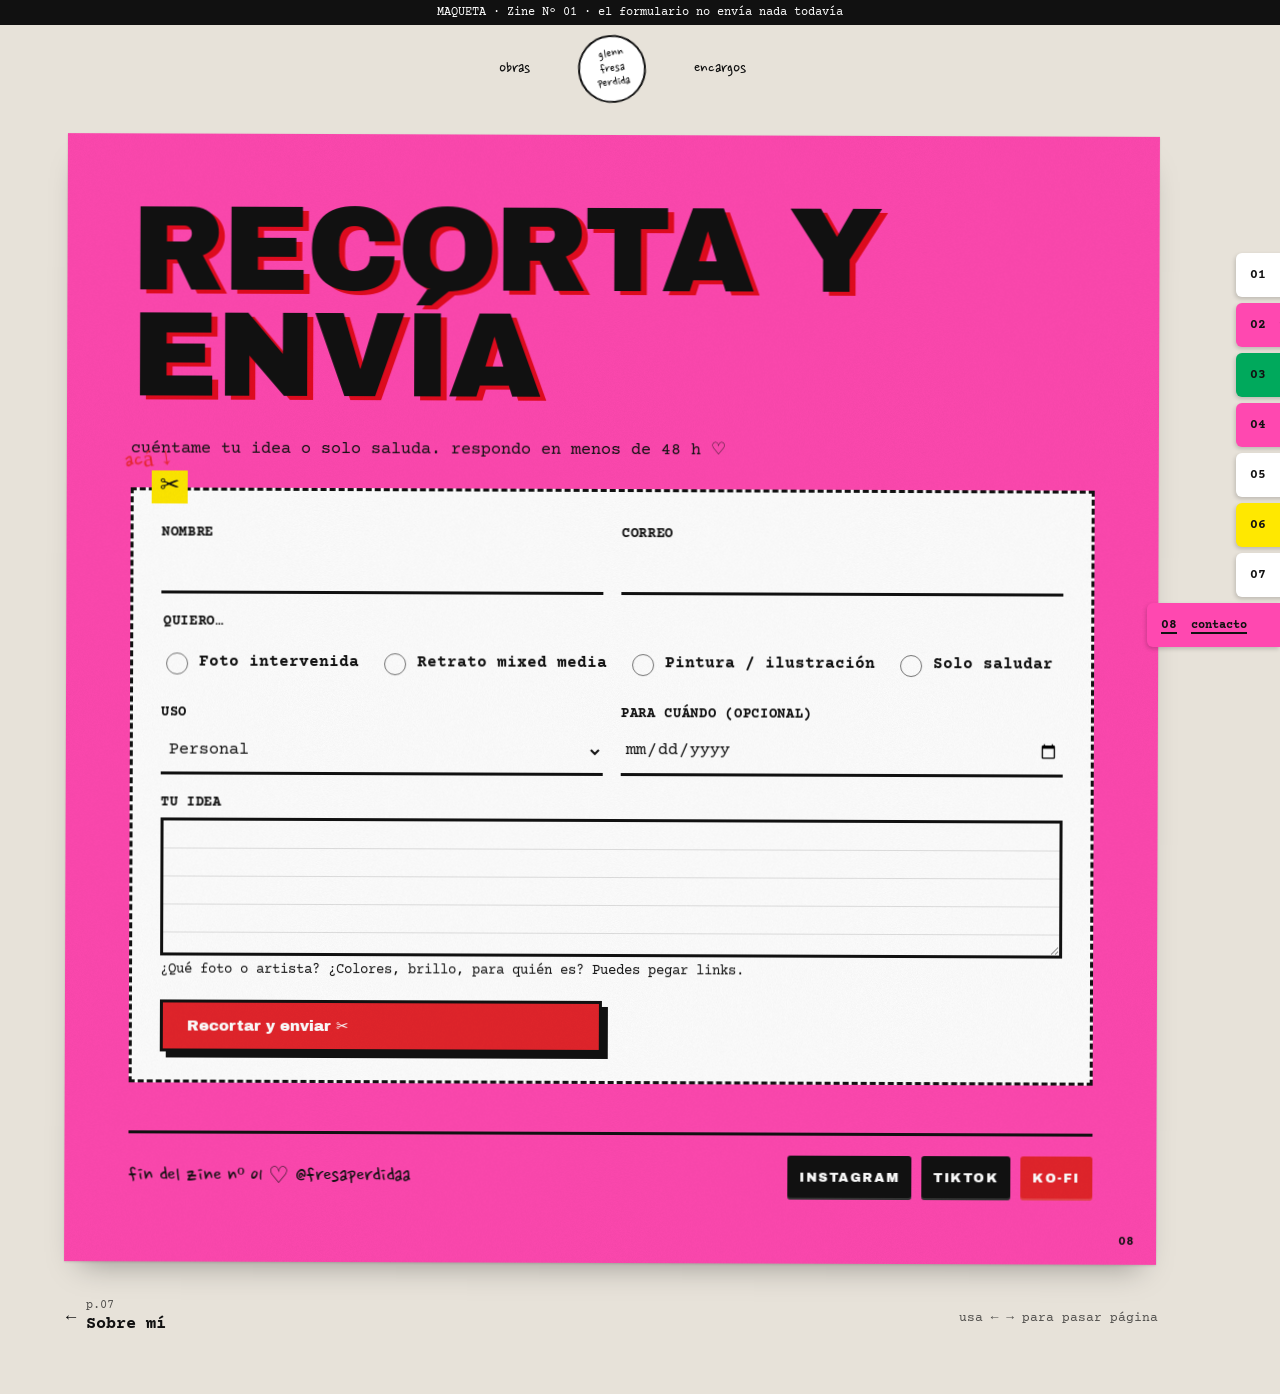
==== commit 3d261ce3: "Merge branch 'feature/alma' into develop" ====
--- a/mockup/contacto.html
+++ b/mockup/contacto.html
@@ -54,6 +54,7 @@
     </div>
     <p class="lead">cuéntame tu idea o solo saluda. respondo en menos de 48 h ♡</p>
 
+    <div style="position:relative"><span class="margin-note red hide-sm" style="left:-6px;top:-40px;--r:-8deg" aria-hidden="true">acá ↓</span></div>
     <div class="coupon" id="coupon">
       <span class="scissors" aria-hidden="true">✂</span>
       <form id="quote" novalidate>
--- a/mockup/assets/zine.css
+++ b/mockup/assets/zine.css
@@ -238,3 +238,17 @@
 .obj[data-drag]:hover { scale: 1.04; filter: drop-shadow(10px 20px 14px rgba(0,0,0,.3)) drop-shadow(1px 2px 1px rgba(0,0,0,.2)); }
 .obj[data-drag]:active { cursor: grabbing; scale: 1.08; }
 .drag-hint { font: 700 .72rem var(--type); text-transform: uppercase; letter-spacing: .08em; display: inline-flex; gap: 6px; align-items: center; opacity: .7; }
+
+/* ---------- Rayones de ella: garabatos y notas al margen ----------
+   Trazos con temblor (assets/doodles.svg) que se dibujan una sola vez, como
+   un plumón pasando por encima de la hoja impresa. */
+.doodle { position: absolute; z-index: 6; pointer-events: none; color: var(--riso-red); overflow: visible;
+  width: var(--w, 80px); height: auto; aspect-ratio: var(--ar, 1); rotate: var(--r, 0deg);
+  stroke-dasharray: 1200; stroke-dashoffset: 0; }
+.doodle.ink { color: var(--ink); }
+.doodle.draw { stroke-dashoffset: 1200; }
+.doodle.draw.in { stroke-dashoffset: 0; transition: stroke-dashoffset 1.1s cubic-bezier(.4, 0, .2, 1); }
+.margin-note { position: absolute; z-index: 6; font: 400 1.5rem/1 var(--hand); rotate: var(--r, -4deg); white-space: nowrap; pointer-events: none; }
+.margin-note.red { color: var(--riso-red); }
+@media (max-width: 760px) { .doodle.hide-sm, .margin-note.hide-sm { display: none; } }
+@media (prefers-reduced-motion: reduce) { .doodle.draw { stroke-dashoffset: 0; } }
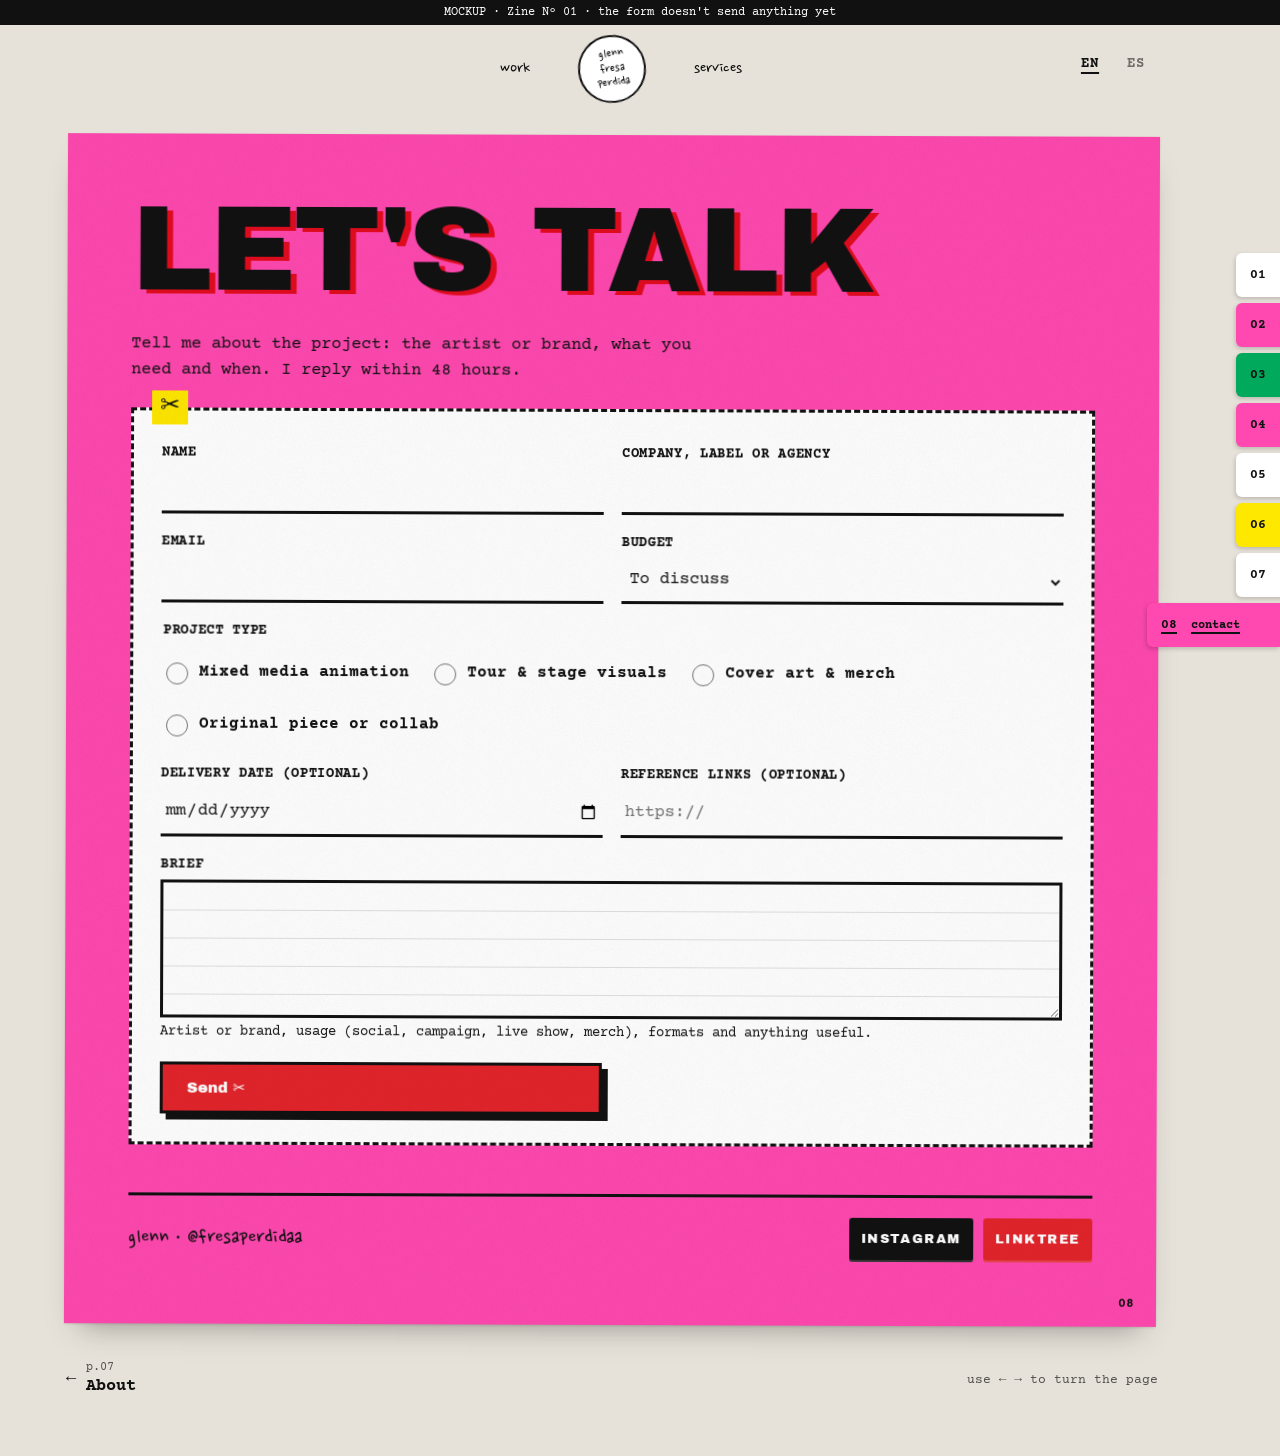
==== commit 717aa811: "Merge branch 'feature/profesional-en' into develop" ====
--- a/mockup/contacto.html
+++ b/mockup/contacto.html
@@ -1,9 +1,9 @@
 <!doctype html>
-<html lang="es">
+<html lang="en">
 <head>
 <meta charset="utf-8">
 <meta name="viewport" content="width=device-width, initial-scale=1">
-<title>Contacto — Glenn</title>
+<title>Contact — Glenn</title>
 <link rel="preconnect" href="https://fonts.googleapis.com">
 <link rel="stylesheet" href="https://fonts.googleapis.com/css2?family=Archivo+Black&family=Courier+Prime:ital,wght@0,400;0,700;1,400&family=Nanum+Pen+Script&display=swap">
 <link rel="stylesheet" href="assets/zine.css">
@@ -41,50 +41,53 @@
 </style>
 </head>
 <body>
-<div class="mockbar">MAQUETA · Zine Nº 01 · el formulario no envía nada todavía</div>
+<div class="mockbar">MOCKUP · Zine Nº 01 · the form doesn't send anything yet</div>
 <header class="masthead">
-  <a href="mixed-media.html">obras</a>
-  <a class="badge" href="index.html" aria-label="Glenn, volver a la portada">glenn<br>fresa<br>perdida</a>
-  <a href="encargos.html">encargos</a>
+  <a href="mixed-media.html" data-es="obras">work</a>
+  <a class="badge" href="index.html" aria-label="Glenn, back to the cover" data-es-aria="Glenn, volver a la portada">glenn<br>fresa<br>perdida</a>
+  <a href="encargos.html" data-es="servicios">services</a>
 </header>
 <main class="zine" id="zine">
   <article style="--sheet-tilt:.2deg" class="page pink" aria-labelledby="t">
     <div class="head">
-      <h1 class="riso-title" id="t" data-t="Recorta y envía">Recorta y envía</h1>
+      <h1 class="riso-title" id="t" data-t="Let's talk" data-es="Hablemos">Let's talk</h1>
     </div>
-    <p class="lead">cuéntame tu idea o solo saluda. respondo en menos de 48 h ♡</p>
+    <p class="lead" data-es="Cuéntame del proyecto: artista o marca, qué necesitan y para cuándo. Respondo en menos de 48 h.">Tell me about the project: the artist or brand, what you need and when. I reply within 48 hours.</p>
 
-    <div style="position:relative"><span class="margin-note red hide-sm" style="left:-6px;top:-40px;--r:-8deg" aria-hidden="true">acá ↓</span></div>
     <div class="coupon" id="coupon">
       <span class="scissors" aria-hidden="true">✂</span>
       <form id="quote" novalidate>
         <div class="field full ticket" id="ticket" hidden></div>
-        <div class="field"><label for="nombre">Nombre</label><input id="nombre" autocomplete="name" required aria-describedby="nombre-err"><span class="err" id="nombre-err"></span></div>
-        <div class="field"><label for="email">Correo</label><input id="email" type="email" autocomplete="email" required aria-describedby="email-err"><span class="err" id="email-err"></span></div>
-        <fieldset class="field full"><legend>Quiero…</legend>
+        <div class="field"><label for="nombre" data-es="Nombre">Name</label><input id="nombre" autocomplete="name" required aria-describedby="nombre-err"><span class="err" id="nombre-err"></span></div>
+        <div class="field"><label for="org" data-es="Empresa, sello o agencia">Company, label or agency</label><input id="org" autocomplete="organization"></div>
+        <div class="field"><label for="email" data-es="Correo">Email</label><input id="email" type="email" autocomplete="email" required aria-describedby="email-err"><span class="err" id="email-err"></span></div>
+        <div class="field"><label for="budget" data-es="Presupuesto">Budget</label>
+          <select id="budget"><option value="tbd" data-es="Por conversar">To discuss</option><option value="&lt;500">&lt; USD 500</option><option value="500-1500">USD 500–1,500</option><option value="1500-5000">USD 1,500–5,000</option><option value="5000+">USD 5,000+</option></select></div>
+        <fieldset class="field full"><legend data-es="Tipo de proyecto">Project type</legend>
           <div class="opts">
-            <label><input type="radio" name="tipo" value="foto"> Foto intervenida</label>
-            <label><input type="radio" name="tipo" value="retrato"> Retrato mixed media</label>
-            <label><input type="radio" name="tipo" value="pintura"> Pintura / ilustración</label>
-            <label><input type="radio" name="tipo" value="otro"> Solo saludar</label>
+            <label><input type="radio" name="tipo" value="animation"> <span data-es="Animación mixed media">Mixed media animation</span></label>
+            <label><input type="radio" name="tipo" value="stage"> <span data-es="Visuales para shows">Tour &amp; stage visuals</span></label>
+            <label><input type="radio" name="tipo" value="cover"> <span data-es="Portadas y merch">Cover art &amp; merch</span></label>
+            <label><input type="radio" name="tipo" value="original"> <span data-es="Pieza original o colaboración">Original piece or collab</span></label>
           </div>
         </fieldset>
-        <div class="field"><label for="uso">Uso</label><select id="uso"><option>Personal</option><option>Regalo</option><option>Comercial</option></select></div>
-        <div class="field"><label for="fecha">Para cuándo (opcional)</label><input id="fecha" type="date"></div>
-        <div class="field full"><label for="idea">Tu idea</label><textarea id="idea" rows="4" required aria-describedby="idea-help idea-err"></textarea><small id="idea-help">¿Qué foto o artista? ¿Colores, brillo, para quién es? Puedes pegar links.</small><span class="err" id="idea-err"></span></div>
-        <button class="btn" type="submit" id="send">Recortar y enviar ✂</button>
+        <div class="field"><label for="fecha" data-es="Fecha de entrega (opcional)">Delivery date (optional)</label><input id="fecha" type="date"></div>
+        <div class="field"><label for="links" data-es="Links de referencia (opcional)">Reference links (optional)</label><input id="links" type="url" placeholder="https://" inputmode="url"></div>
+        <div class="field full"><label for="idea" data-es="Brief">Brief</label><textarea id="idea" rows="4" required aria-describedby="idea-help idea-err"></textarea><small id="idea-help" data-es="Artista o marca, uso (redes, campaña, show, merch), formatos y cualquier detalle útil.">Artist or brand, usage (social, campaign, live show, merch), formats and anything useful.</small><span class="err" id="idea-err"></span></div>
+        <button class="btn" type="submit" id="send" data-es="Enviar ✂">Send ✂</button>
       </form>
-      <div class="received" id="received" hidden><span class="stamp">¡recibido! ♡<br>te escribo pronto</span></div>
+      <div class="received" id="received" hidden><span class="stamp" data-es="¡recibido!<br>te escribo pronto">received!<br>talk soon</span></div>
     </div>
     <p class="sr-only" role="status" id="status"></p>
 
     <div class="outro">
-      <span class="hand">fin del zine nº 01 ♡ @fresaperdidaa</span>
-      <div class="links"><a class="dymo" href="#">instagram</a><a class="dymo" href="#">tiktok</a><a class="dymo red" href="#">ko-fi</a></div>
+      <span class="hand">glenn · @fresaperdidaa</span>
+      <div class="links"><a class="dymo" href="https://www.instagram.com/fresaperdidaa/" rel="noopener" target="_blank">instagram</a><a class="dymo red" href="https://linktr.ee/glennortega" rel="noopener" target="_blank">linktree</a></div>
     </div>
     <span class="folio">08</span>
   </article>
 </main>
+<script src="assets/i18n.js"></script>
 <script src="assets/zine.js"></script>
 <script>
 const $ = id => document.getElementById(id);
@@ -93,12 +96,15 @@
 const q = new URLSearchParams(location.search);
 if (q.get("ticket")) {
   $("ticket").hidden = false;
-  $("ticket").innerHTML = `<b>TU TICKET:</b> ${q.get("ticket").replace(/</g, "&lt;")}`;
+  const showBrief = () => $("ticket").innerHTML = `<b>${t("YOUR BRIEF", "TU BRIEF")}:</b> ${q.get("ticket").replace(/</g, "&lt;")}`;
+  showBrief(); addEventListener("langchange", showBrief);
 }
 const tipo = q.get("tipo") && document.querySelector(`[name=tipo][value="${CSS.escape(q.get("tipo"))}"]`);
 if (tipo) tipo.checked = true;
+const bud = q.get("budget") && [...$("budget").options].find(o => o.value === q.get("budget"));
+if (bud) bud.selected = true;
 
-const MSG = { nombre: "Escribe tu nombre.", email: "Escribe un correo válido.", idea: "Cuéntame un poco la idea." };
+const MSG = { nombre: ["Please add your name.", "Escribe tu nombre."], email: ["Please add a valid email.", "Escribe un correo válido."], idea: ["Tell me a bit about the project.", "Cuéntame un poco del proyecto."] };
 $("quote").onsubmit = e => {
   e.preventDefault();
   let first = null;
@@ -106,7 +112,7 @@
     const el = $(id);
     const bad = !el.value.trim() || (el.type === "email" && !el.checkValidity());
     el.setAttribute("aria-invalid", bad);
-    $(id + "-err").textContent = bad ? MSG[id] : "";
+    $(id + "-err").textContent = bad ? t(...MSG[id]) : "";
     if (bad && !first) first = el;
   }
   if (first) return first.focus();
@@ -117,7 +123,7 @@
   setTimeout(() => {
     $("coupon").classList.add("done");
     $("received").hidden = false;
-    $("status").textContent = "Cupón enviado. Te escribo pronto.";
+    $("status").textContent = t("Sent. I'll reply soon.", "Enviado. Te escribo pronto.");
   }, reduce ? 0 : 1000);
 };
 </script>
--- a/mockup/assets/zine.css
+++ b/mockup/assets/zine.css
@@ -110,7 +110,7 @@
 .folio { position: absolute; bottom: 16px; right: 22px; font: 700 .8rem var(--type); z-index: 6; }
 .head { display: flex; justify-content: space-between; align-items: end; gap: 16px; flex-wrap: wrap; margin-bottom: 28px; }
 .lead { max-width: 60ch; margin: 0 0 24px; }
-@media (max-width: 760px) { .zine { padding: 16px 12px 120px; } }
+@media (max-width: 760px) { .zine { padding: 16px 12px 120px; overflow-x: clip; } }   /* el giro de la hoja no debe dar scroll lateral */
 
 /* ---------- Piezas gráficas reutilizables ---------- */
 .tape { position: absolute; width: 104px; height: 28px; z-index: 4; pointer-events: none; mix-blend-mode: multiply;
@@ -252,3 +252,15 @@
 .margin-note.red { color: var(--riso-red); }
 @media (max-width: 760px) { .doodle.hide-sm, .margin-note.hide-sm { display: none; } }
 @media (prefers-reduced-motion: reduce) { .doodle.draw { stroke-dashoffset: 0; } }
+
+/* ---------- Botón de idioma EN / ES ---------- */
+.masthead { position: relative; }
+.lang-toggle { position: absolute; right: 72px; top: 50%; translate: 0 -50%; display: flex; gap: 2px; font: 700 .85rem var(--type); }
+.lang-toggle button { min-width: 44px; min-height: 44px; border: 0; background: none; cursor: var(--cursor-hand); padding: 0 6px; letter-spacing: .08em; opacity: .55; }
+.lang-toggle button[aria-pressed="true"] { opacity: 1; text-decoration: underline 2px; text-underline-offset: 5px; }
+.lang-toggle button:hover { opacity: 1; }
+@media (max-width: 760px) { .lang-toggle { right: 4px; } }
+
+/* ---------- Imagen real dentro de un hueco ---------- */
+.asset.has-img { background-size: cover; background-position: center; background-color: #111; }
+.asset.has-img::before { content: none; }
